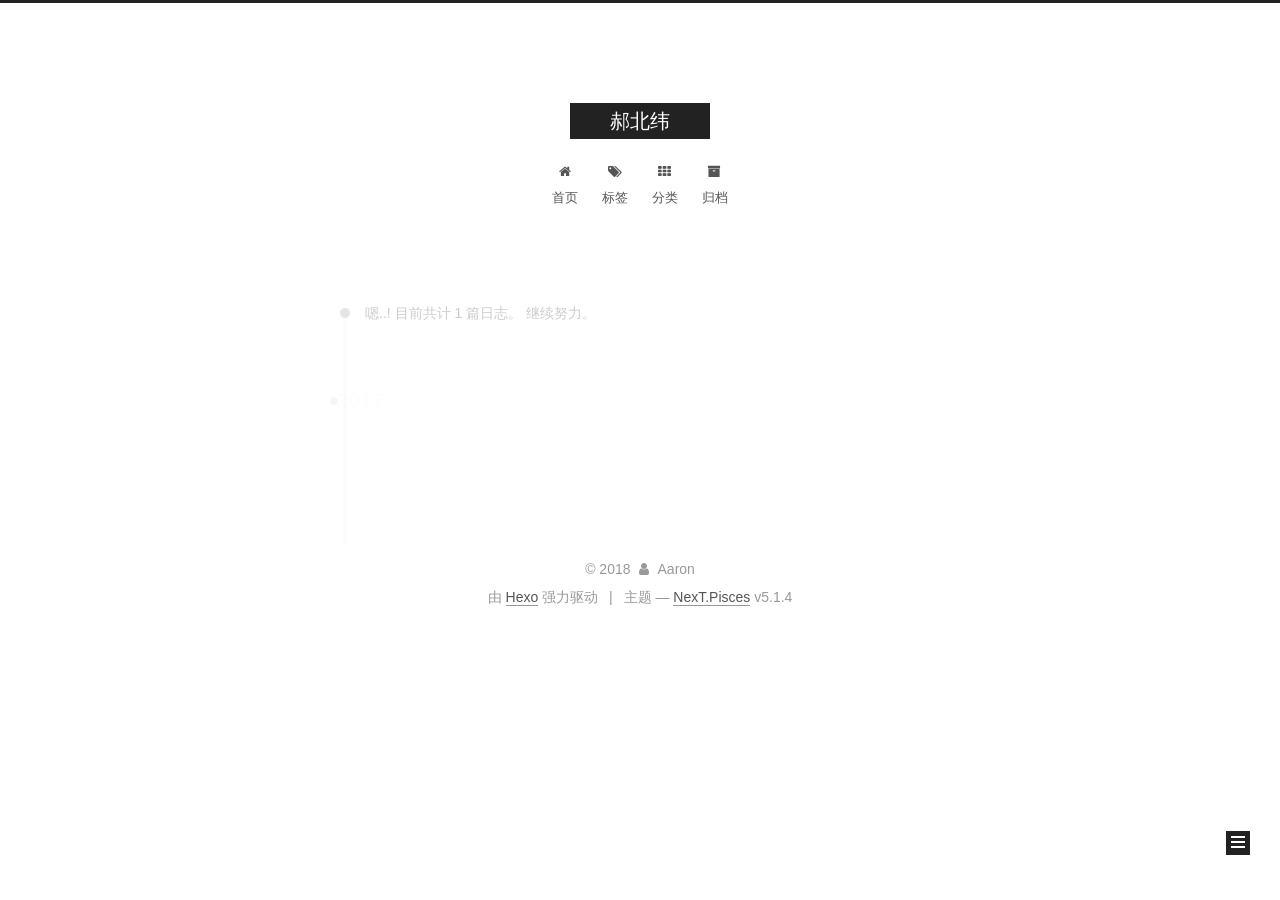
==== archives/index.html @ 244644b0 "Site updated: 2018-01-18 10:38:48" ====
<!DOCTYPE html>



  


<html class="theme-next pisces use-motion" lang="zh-Hans">
<head>
  <meta charset="UTF-8"/>
<meta http-equiv="X-UA-Compatible" content="IE=edge" />
<meta name="viewport" content="width=device-width, initial-scale=1, maximum-scale=1"/>
<meta name="theme-color" content="#222">









<meta http-equiv="Cache-Control" content="no-transform" />
<meta http-equiv="Cache-Control" content="no-siteapp" />
















  
  
  <link href="/lib/fancybox/source/jquery.fancybox.css?v=2.1.5" rel="stylesheet" type="text/css" />







<link href="/lib/font-awesome/css/font-awesome.min.css?v=4.6.2" rel="stylesheet" type="text/css" />

<link href="/css/main.css?v=5.1.4" rel="stylesheet" type="text/css" />


  <link rel="apple-touch-icon" sizes="180x180" href="/images/apple-touch-icon-next.png?v=5.1.4">


  <link rel="icon" type="image/png" sizes="32x32" href="/images/favicon-32x32-next.png?v=5.1.4">


  <link rel="icon" type="image/png" sizes="16x16" href="/images/favicon-16x16-next.png?v=5.1.4">


  <link rel="mask-icon" href="/images/logo.svg?v=5.1.4" color="#222">





  <meta name="keywords" content="Hexo, NexT" />










<meta property="og:type" content="website">
<meta property="og:title" content="郝北纬">
<meta property="og:url" content="http://haowenlong.com/archives/index.html">
<meta property="og:site_name" content="郝北纬">
<meta property="og:locale" content="zh-Hans">
<meta name="twitter:card" content="summary">
<meta name="twitter:title" content="郝北纬">



<script type="text/javascript" id="hexo.configurations">
  var NexT = window.NexT || {};
  var CONFIG = {
    root: '/',
    scheme: 'Pisces',
    version: '5.1.4',
    sidebar: {"position":"left","display":"post","offset":12,"b2t":false,"scrollpercent":false,"onmobile":false},
    fancybox: true,
    tabs: true,
    motion: {"enable":true,"async":false,"transition":{"post_block":"fadeIn","post_header":"slideDownIn","post_body":"slideDownIn","coll_header":"slideLeftIn","sidebar":"slideUpIn"}},
    duoshuo: {
      userId: '0',
      author: '博主'
    },
    algolia: {
      applicationID: '',
      apiKey: '',
      indexName: '',
      hits: {"per_page":10},
      labels: {"input_placeholder":"Search for Posts","hits_empty":"We didn't find any results for the search: ${query}","hits_stats":"${hits} results found in ${time} ms"}
    }
  };
</script>



  <link rel="canonical" href="http://haowenlong.com/archives/"/>





  <title>归档 | 郝北纬</title>
  








</head>

<body itemscope itemtype="http://schema.org/WebPage" lang="zh-Hans">

  
  
    
  

  <div class="container sidebar-position-left page-archive">
    <div class="headband"></div>

    <header id="header" class="header" itemscope itemtype="http://schema.org/WPHeader">
      <div class="header-inner"><div class="site-brand-wrapper">
  <div class="site-meta ">
    

    <div class="custom-logo-site-title">
      <a href="/"  class="brand" rel="start">
        <span class="logo-line-before"><i></i></span>
        <span class="site-title">郝北纬</span>
        <span class="logo-line-after"><i></i></span>
      </a>
    </div>
      
        <p class="site-subtitle"></p>
      
  </div>

  <div class="site-nav-toggle">
    <button>
      <span class="btn-bar"></span>
      <span class="btn-bar"></span>
      <span class="btn-bar"></span>
    </button>
  </div>
</div>

<nav class="site-nav">
  

  
    <ul id="menu" class="menu">
      
        
        <li class="menu-item menu-item-home">
          <a href="/" rel="section">
            
              <i class="menu-item-icon fa fa-fw fa-home"></i> <br />
            
            首页
          </a>
        </li>
      
        
        <li class="menu-item menu-item-tags">
          <a href="/tags/" rel="section">
            
              <i class="menu-item-icon fa fa-fw fa-tags"></i> <br />
            
            标签
          </a>
        </li>
      
        
        <li class="menu-item menu-item-categories">
          <a href="/categories/" rel="section">
            
              <i class="menu-item-icon fa fa-fw fa-th"></i> <br />
            
            分类
          </a>
        </li>
      
        
        <li class="menu-item menu-item-archives">
          <a href="/archives/" rel="section">
            
              <i class="menu-item-icon fa fa-fw fa-archive"></i> <br />
            
            归档
          </a>
        </li>
      

      
    </ul>
  

  
</nav>



 </div>
    </header>

    <main id="main" class="main">
      <div class="main-inner">
        <div class="content-wrap">
          <div id="content" class="content">
            

  
  
  
  <div class="post-block archive">
    <div id="posts" class="posts-collapse">
      <span class="archive-move-on"></span>

      <span class="archive-page-counter">
        
        
        
          
        
        嗯..! 目前共计 1 篇日志。 继续努力。
      </span>

      

        
        
        

        
          
          <div class="collection-title">
            <h1 class="archive-year" id="archive-year-2017">2017</h1>
          </div>
        
        

        

  <article class="post post-type-normal" itemscope itemtype="http://schema.org/Article">
    <header class="post-header">

      <h2 class="post-title">
        
            <a class="post-title-link" href="/2017/08/17/hello-world/" itemprop="url">
              
                <span itemprop="name">Hello World</span>
              
            </a>
        
      </h2>

      <div class="post-meta">
        <time class="post-time" itemprop="dateCreated"
              datetime="2017-08-17T16:40:24+08:00"
              content="2017-08-17" >
          08-17
        </time>
      </div>

    </header>
  </article>



      

    </div>
  </div>
  
  
  

  



          </div>
          


          

        </div>
        
          
  
  <div class="sidebar-toggle">
    <div class="sidebar-toggle-line-wrap">
      <span class="sidebar-toggle-line sidebar-toggle-line-first"></span>
      <span class="sidebar-toggle-line sidebar-toggle-line-middle"></span>
      <span class="sidebar-toggle-line sidebar-toggle-line-last"></span>
    </div>
  </div>

  <aside id="sidebar" class="sidebar">
    
    <div class="sidebar-inner">

      

      

      <section class="site-overview-wrap sidebar-panel sidebar-panel-active">
        <div class="site-overview">
          <div class="site-author motion-element" itemprop="author" itemscope itemtype="http://schema.org/Person">
            
              <img class="site-author-image" itemprop="image"
                src="http://7xr89p.com1.z0.glb.clouddn.com/WechatIMG256.jpeg"
                alt="Aaron" />
            
              <p class="site-author-name" itemprop="name">Aaron</p>
              <p class="site-description motion-element" itemprop="description"></p>
          </div>

          <nav class="site-state motion-element">

            
              <div class="site-state-item site-state-posts">
              
                <a href="/archives/">
              
                  <span class="site-state-item-count">1</span>
                  <span class="site-state-item-name">日志</span>
                </a>
              </div>
            

            
              
              
              <div class="site-state-item site-state-categories">
                
                  <span class="site-state-item-count">1</span>
                  <span class="site-state-item-name">分类</span>
                
              </div>
            

            
              
              
              <div class="site-state-item site-state-tags">
                
                  <span class="site-state-item-count">3</span>
                  <span class="site-state-item-name">标签</span>
                
              </div>
            

          </nav>

          

          

          
          

          
          

          

        </div>
      </section>

      

      

    </div>
  </aside>


        
      </div>
    </main>

    <footer id="footer" class="footer">
      <div class="footer-inner">
        <div class="copyright">&copy; <span itemprop="copyrightYear">2018</span>
  <span class="with-love">
    <i class="fa fa-user"></i>
  </span>
  <span class="author" itemprop="copyrightHolder">Aaron</span>

  
</div>


  <div class="powered-by">由 <a class="theme-link" target="_blank" href="https://hexo.io">Hexo</a> 强力驱动</div>



  <span class="post-meta-divider">|</span>



  <div class="theme-info">主题 &mdash; <a class="theme-link" target="_blank" href="https://github.com/iissnan/hexo-theme-next">NexT.Pisces</a> v5.1.4</div>




        







        
      </div>
    </footer>

    
      <div class="back-to-top">
        <i class="fa fa-arrow-up"></i>
        
      </div>
    

    

  </div>

  

<script type="text/javascript">
  if (Object.prototype.toString.call(window.Promise) !== '[object Function]') {
    window.Promise = null;
  }
</script>









  












  
  
    <script type="text/javascript" src="/lib/jquery/index.js?v=2.1.3"></script>
  

  
  
    <script type="text/javascript" src="/lib/fastclick/lib/fastclick.min.js?v=1.0.6"></script>
  

  
  
    <script type="text/javascript" src="/lib/jquery_lazyload/jquery.lazyload.js?v=1.9.7"></script>
  

  
  
    <script type="text/javascript" src="/lib/velocity/velocity.min.js?v=1.2.1"></script>
  

  
  
    <script type="text/javascript" src="/lib/velocity/velocity.ui.min.js?v=1.2.1"></script>
  

  
  
    <script type="text/javascript" src="/lib/fancybox/source/jquery.fancybox.pack.js?v=2.1.5"></script>
  


  


  <script type="text/javascript" src="/js/src/utils.js?v=5.1.4"></script>

  <script type="text/javascript" src="/js/src/motion.js?v=5.1.4"></script>



  
  


  <script type="text/javascript" src="/js/src/affix.js?v=5.1.4"></script>

  <script type="text/javascript" src="/js/src/schemes/pisces.js?v=5.1.4"></script>



  

  


  <script type="text/javascript" src="/js/src/bootstrap.js?v=5.1.4"></script>



  


  




	





  





  












  





  

  
  <script src="https://cdn1.lncld.net/static/js/av-core-mini-0.6.4.js"></script>
  <script>AV.initialize("PDYrHQokmUFrEkyu6OEcJcqa-gzGzoHsz", "3oiaav3HMGLkW1ql5lPvhvI8");</script>
  <script>
    function showTime(Counter) {
      var query = new AV.Query(Counter);
      var entries = [];
      var $visitors = $(".leancloud_visitors");

      $visitors.each(function () {
        entries.push( $(this).attr("id").trim() );
      });

      query.containedIn('url', entries);
      query.find()
        .done(function (results) {
          var COUNT_CONTAINER_REF = '.leancloud-visitors-count';

          if (results.length === 0) {
            $visitors.find(COUNT_CONTAINER_REF).text(0);
            return;
          }

          for (var i = 0; i < results.length; i++) {
            var item = results[i];
            var url = item.get('url');
            var time = item.get('time');
            var element = document.getElementById(url);

            $(element).find(COUNT_CONTAINER_REF).text(time);
          }
          for(var i = 0; i < entries.length; i++) {
            var url = entries[i];
            var element = document.getElementById(url);
            var countSpan = $(element).find(COUNT_CONTAINER_REF);
            if( countSpan.text() == '') {
              countSpan.text(0);
            }
          }
        })
        .fail(function (object, error) {
          console.log("Error: " + error.code + " " + error.message);
        });
    }

    function addCount(Counter) {
      var $visitors = $(".leancloud_visitors");
      var url = $visitors.attr('id').trim();
      var title = $visitors.attr('data-flag-title').trim();
      var query = new AV.Query(Counter);

      query.equalTo("url", url);
      query.find({
        success: function(results) {
          if (results.length > 0) {
            var counter = results[0];
            counter.fetchWhenSave(true);
            counter.increment("time");
            counter.save(null, {
              success: function(counter) {
                var $element = $(document.getElementById(url));
                $element.find('.leancloud-visitors-count').text(counter.get('time'));
              },
              error: function(counter, error) {
                console.log('Failed to save Visitor num, with error message: ' + error.message);
              }
            });
          } else {
            var newcounter = new Counter();
            /* Set ACL */
            var acl = new AV.ACL();
            acl.setPublicReadAccess(true);
            acl.setPublicWriteAccess(true);
            newcounter.setACL(acl);
            /* End Set ACL */
            newcounter.set("title", title);
            newcounter.set("url", url);
            newcounter.set("time", 1);
            newcounter.save(null, {
              success: function(newcounter) {
                var $element = $(document.getElementById(url));
                $element.find('.leancloud-visitors-count').text(newcounter.get('time'));
              },
              error: function(newcounter, error) {
                console.log('Failed to create');
              }
            });
          }
        },
        error: function(error) {
          console.log('Error:' + error.code + " " + error.message);
        }
      });
    }

    $(function() {
      var Counter = AV.Object.extend("Counter");
      if ($('.leancloud_visitors').length == 1) {
        addCount(Counter);
      } else if ($('.post-title-link').length > 1) {
        showTime(Counter);
      }
    });
  </script>



  

  

  
  

  

  

  

</body>
</html>
---- css/main.css ----
/* normalize.css v3.0.2 | MIT License | git.io/normalize */
html {
  font-family: sans-serif; /* 1 */
  -ms-text-size-adjust: 100%; /* 2 */
  -webkit-text-size-adjust: 100%; /* 2 */
}
body {
  margin: 0;
}
article,
aside,
details,
figcaption,
figure,
footer,
header,
hgroup,
main,
menu,
nav,
section,
summary {
  display: block;
}
audio,
canvas,
progress,
video {
  display: inline-block; /* 1 */
  vertical-align: baseline; /* 2 */
}
audio:not([controls]) {
  display: none;
  height: 0;
}
[hidden],
template {
  display: none;
}
a {
  background-color: transparent;
}
a:active,
a:hover {
  outline: 0;
}
abbr[title] {
  border-bottom: 1px dotted;
}
b,
strong {
  font-weight: bold;
}
dfn {
  font-style: italic;
}
h1 {
  font-size: 2em;
  margin: 0.67em 0;
}
mark {
  background: #ff0;
  color: #000;
}
small {
  font-size: 80%;
}
sub,
sup {
  font-size: 75%;
  line-height: 0;
  position: relative;
  vertical-align: baseline;
}
sup {
  top: -0.5em;
}
sub {
  bottom: -0.25em;
}
img {
  border: 0;
}
svg:not(:root) {
  overflow: hidden;
}
figure {
  margin: 1em 40px;
}
hr {
  -moz-box-sizing: content-box;
  box-sizing: content-box;
  height: 0;
}
pre {
  overflow: auto;
}
code,
kbd,
pre,
samp {
  font-family: monospace, monospace;
  font-size: 1em;
}
button,
input,
optgroup,
select,
textarea {
  color: inherit; /* 1 */
  font: inherit; /* 2 */
  margin: 0; /* 3 */
}
button {
  overflow: visible;
}
button,
select {
  text-transform: none;
}
button,
html input[type="button"],
input[type="reset"],
input[type="submit"] {
  -webkit-appearance: button; /* 2 */
  cursor: pointer; /* 3 */
}
button[disabled],
html input[disabled] {
  cursor: default;
}
button::-moz-focus-inner,
input::-moz-focus-inner {
  border: 0;
  padding: 0;
}
input {
  line-height: normal;
}
input[type="checkbox"],
input[type="radio"] {
  box-sizing: border-box; /* 1 */
  padding: 0; /* 2 */
}
input[type="number"]::-webkit-inner-spin-button,
input[type="number"]::-webkit-outer-spin-button {
  height: auto;
}
input[type="search"] {
  -webkit-appearance: textfield; /* 1 */
  -moz-box-sizing: content-box;
  -webkit-box-sizing: content-box; /* 2 */
  box-sizing: content-box;
}
input[type="search"]::-webkit-search-cancel-button,
input[type="search"]::-webkit-search-decoration {
  -webkit-appearance: none;
}
fieldset {
  border: 1px solid #c0c0c0;
  margin: 0 2px;
  padding: 0.35em 0.625em 0.75em;
}
legend {
  border: 0; /* 1 */
  padding: 0; /* 2 */
}
textarea {
  overflow: auto;
}
optgroup {
  font-weight: bold;
}
table {
  border-collapse: collapse;
  border-spacing: 0;
}
td,
th {
  padding: 0;
}
::selection {
  background: #262a30;
  color: #fff;
}
body {
  position: relative;
  font-family: 'Lato', "PingFang SC", "Microsoft YaHei", sans-serif;
  font-size: 14px;
  line-height: 2;
  color: #555;
  background: #fff;
}
@media (max-width: 767px) {
  body {
    padding-right: 0 !important;
  }
}
@media (min-width: 768px) and (max-width: 991px) {
  body {
    padding-right: 0 !important;
  }
}
@media (min-width: 1600px) {
  body {
    font-size: 16px;
  }
}
h1,
h2,
h3,
h4,
h5,
h6 {
  margin: 0;
  padding: 0;
  font-weight: bold;
  line-height: 1.5;
  font-family: 'Lato', "PingFang SC", "Microsoft YaHei", sans-serif;
}
h2,
h3,
h4,
h5,
h6 {
  margin: 20px 0 15px;
}
h1 {
  font-size: 22px;
}
@media (max-width: 767px) {
  h1 {
    font-size: 18px;
  }
}
h2 {
  font-size: 20px;
}
@media (max-width: 767px) {
  h2 {
    font-size: 16px;
  }
}
h3 {
  font-size: 18px;
}
@media (max-width: 767px) {
  h3 {
    font-size: 14px;
  }
}
h4 {
  font-size: 16px;
}
@media (max-width: 767px) {
  h4 {
    font-size: 12px;
  }
}
h5 {
  font-size: 14px;
}
@media (max-width: 767px) {
  h5 {
    font-size: 10px;
  }
}
h6 {
  font-size: 12px;
}
@media (max-width: 767px) {
  h6 {
    font-size: 8px;
  }
}
p {
  margin: 0 0 20px 0;
}
a {
  color: #555;
  text-decoration: none;
  border-bottom: 1px solid #999;
  word-wrap: break-word;
}
a:hover {
  color: #222;
  border-bottom-color: #222;
}
blockquote {
  margin: 0;
  padding: 0;
}
img {
  display: block;
  margin: auto;
  max-width: 100%;
  height: auto;
}
hr {
  margin: 40px 0;
  height: 3px;
  border: none;
  background-color: #ddd;
  background-image: repeating-linear-gradient(-45deg, #fff, #fff 4px, transparent 4px, transparent 8px);
}
blockquote {
  padding: 0 15px;
  color: #666;
  border-left: 4px solid #ddd;
}
blockquote cite::before {
  content: "-";
  padding: 0 5px;
}
dt {
  font-weight: 700;
}
dd {
  margin: 0;
  padding: 0;
}
kbd {
  border: 1px solid #ccc;
  border-radius: 0.2em;
  box-shadow: 0.1em 0.1em 0.2em rgba(0,0,0,0.1);
  background-color: #f9f9f9;
  font-family: inherit;
  background-image: -webkit-linear-gradient(top, #eee, #fff, #eee);
  padding: 0.1em 0.3em;
  white-space: nowrap;
}
.text-left {
  text-align: left;
}
.text-center {
  text-align: center;
}
.text-right {
  text-align: right;
}
.text-justify {
  text-align: justify;
}
.text-nowrap {
  white-space: nowrap;
}
.text-lowercase {
  text-transform: lowercase;
}
.text-uppercase {
  text-transform: uppercase;
}
.text-capitalize {
  text-transform: capitalize;
}
.center-block {
  display: block;
  margin-left: auto;
  margin-right: auto;
}
.clearfix:before,
.clearfix:after {
  content: " ";
  display: table;
}
.clearfix:after {
  clear: both;
}
.pullquote {
  width: 45%;
}
.pullquote.left {
  float: left;
  margin-left: 5px;
  margin-right: 10px;
}
.pullquote.right {
  float: right;
  margin-left: 10px;
  margin-right: 5px;
}
.affix.affix.affix {
  position: fixed;
}
.translation {
  margin-top: -20px;
  font-size: 14px;
  color: #999;
}
.scrollbar-measure {
  width: 100px;
  height: 100px;
  overflow: scroll;
  position: absolute;
  top: -9999px;
}
.use-motion .motion-element {
  opacity: 0;
}
table {
  margin: 20px 0;
  width: 100%;
  border-collapse: collapse;
  border-spacing: 0;
  border: 1px solid #ddd;
  font-size: 14px;
  table-layout: fixed;
  word-wrap: break-all;
}
table>tbody>tr:nth-of-type(odd) {
  background-color: #f9f9f9;
}
table>tbody>tr:hover {
  background-color: #f5f5f5;
}
caption,
th,
td {
  padding: 8px;
  text-align: left;
  vertical-align: middle;
  font-weight: normal;
}
th,
td {
  border-bottom: 3px solid #ddd;
  border-right: 1px solid #eee;
}
th {
  padding-bottom: 10px;
  font-weight: 700;
}
td {
  border-bottom-width: 1px;
}
html,
body {
  height: 100%;
}
.container {
  position: relative;
  min-height: 100%;
}
.header-inner {
  margin: 0 auto;
  padding: 100px 0 70px;
  width: 700px;
}
@media (min-width: 1600px) {
  .container .header-inner {
    width: 900px;
  }
}
.main-inner {
  margin: 0 auto;
  width: 700px;
}
@media (min-width: 1600px) {
  .container .main-inner {
    width: 900px;
  }
}
.footer {
  width: 100%;
  min-height: 50px;
}
.footer-inner {
  box-sizing: border-box;
  margin: 20px auto;
  width: 700px;
}
@media (min-width: 1600px) {
  .container .footer-inner {
    width: 900px;
  }
}
pre,
.highlight {
  overflow: auto;
  margin: 20px 0;
  padding: 0;
  font-size: 13px;
  color: #4d4d4c;
  background: #f7f7f7;
  line-height: 1.6;
}
pre,
code {
  font-family: consolas, Menlo, "PingFang SC", "Microsoft YaHei", monospace;
}
code {
  padding: 2px 4px;
  word-wrap: break-word;
  color: #555;
  background: #eee;
  border-radius: 3px;
  font-size: 13px;
}
pre code {
  padding: 0;
  color: #4d4d4c;
  background: none;
  text-shadow: none;
}
.highlight {
  border-radius: 1px;
}
.highlight pre {
  border: none;
  margin: 0;
  padding: 10px 0;
}
.highlight table {
  margin: 0;
  width: auto;
  border: none;
}
.highlight td {
  border: none;
  padding: 0;
}
.highlight figcaption {
  font-size: 1em;
  color: #4d4d4c;
  line-height: 1em;
  margin-bottom: 1em;
}
.highlight figcaption:before,
.highlight figcaption:after {
  content: " ";
  display: table;
}
.highlight figcaption:after {
  clear: both;
}
.highlight figcaption a {
  float: right;
  color: #4d4d4c;
}
.highlight figcaption a:hover {
  border-bottom-color: #4d4d4c;
}
.highlight .gutter pre {
  padding-left: 10px;
  padding-right: 10px;
  color: #869194;
  text-align: right;
  background-color: #eff2f3;
}
.highlight .code pre {
  width: 100%;
  padding-left: 10px;
  padding-right: 10px;
  background-color: #f7f7f7;
}
.highlight .line {
  height: 20px;
}
.gutter {
  -webkit-user-select: none;
  -moz-user-select: none;
  -ms-user-select: none;
  user-select: none;
}
.gist table {
  width: auto;
}
.gist table td {
  border: none;
}
pre .deletion {
  background: #fdd;
}
pre .addition {
  background: #dfd;
}
pre .meta {
  color: #8959a8;
}
pre .comment {
  color: #8e908c;
}
pre .variable,
pre .attribute,
pre .tag,
pre .regexp,
pre .ruby .constant,
pre .xml .tag .title,
pre .xml .pi,
pre .xml .doctype,
pre .html .doctype,
pre .css .id,
pre .css .class,
pre .css .pseudo {
  color: #c82829;
}
pre .number,
pre .preprocessor,
pre .built_in,
pre .literal,
pre .params,
pre .constant,
pre .command {
  color: #f5871f;
}
pre .ruby .class .title,
pre .css .rules .attribute,
pre .string,
pre .value,
pre .inheritance,
pre .header,
pre .ruby .symbol,
pre .xml .cdata,
pre .special,
pre .number,
pre .formula {
  color: #718c00;
}
pre .title,
pre .css .hexcolor {
  color: #3e999f;
}
pre .function,
pre .python .decorator,
pre .python .title,
pre .ruby .function .title,
pre .ruby .title .keyword,
pre .perl .sub,
pre .javascript .title,
pre .coffeescript .title {
  color: #4271ae;
}
pre .keyword,
pre .javascript .function {
  color: #8959a8;
}
.full-image.full-image.full-image {
  border: none;
  max-width: 100%;
  width: auto;
  margin: 20px auto;
}
@media (min-width: 992px) {
  .full-image.full-image.full-image {
    max-width: none;
    width: 110%;
    margin: 25px -5%;
  }
}
.blockquote-center,
.page-home .post-type-quote blockquote,
.page-post-detail .post-type-quote blockquote {
  position: relative;
  margin: 40px 0;
  padding: 0;
  border-left: none;
  text-align: center;
}
.blockquote-center::before,
.page-home .post-type-quote blockquote::before,
.page-post-detail .post-type-quote blockquote::before,
.blockquote-center::after,
.page-home .post-type-quote blockquote::after,
.page-post-detail .post-type-quote blockquote::after {
  position: absolute;
  content: ' ';
  display: block;
  width: 100%;
  height: 24px;
  opacity: 0.2;
  background-repeat: no-repeat;
  background-position: 0 -6px;
  background-size: 22px 22px;
}
.blockquote-center::before,
.page-home .post-type-quote blockquote::before,
.page-post-detail .post-type-quote blockquote::before {
  top: -20px;
  background-image: url("../images/quote-l.svg");
  border-top: 1px solid #ccc;
}
.blockquote-center::after,
.page-home .post-type-quote blockquote::after,
.page-post-detail .post-type-quote blockquote::after {
  bottom: -20px;
  background-image: url("../images/quote-r.svg");
  border-bottom: 1px solid #ccc;
  background-position: 100% 8px;
}
.blockquote-center p,
.page-home .post-type-quote blockquote p,
.page-post-detail .post-type-quote blockquote p,
.blockquote-center div,
.page-home .post-type-quote blockquote div,
.page-post-detail .post-type-quote blockquote div {
  text-align: center;
}
.post .post-body .group-picture img {
  box-sizing: border-box;
  padding: 0 3px;
  border: none;
}
.post .group-picture-row {
  overflow: hidden;
  margin-top: 6px;
}
.post .group-picture-row:first-child {
  margin-top: 0;
}
.post .group-picture-column {
  float: left;
}
.page-post-detail .post-body .group-picture-column {
  float: none;
  margin-top: 10px;
  width: auto !important;
}
.page-post-detail .post-body .group-picture-column img {
  margin: 0 auto;
}
.page-archive .group-picture-container {
  overflow: hidden;
}
.page-archive .group-picture-row {
  float: left;
}
.page-archive .group-picture-row:first-child {
  margin-top: 6px;
}
.page-archive .group-picture-column {
  max-width: 150px;
  max-height: 150px;
}
.post-body .note {
  position: relative;
  padding: 15px;
  margin-bottom: 20px;
  border: 1px solid #eee;
  border-left-width: 5px;
  border-radius: 3px;
}
.post-body .note h2,
.post-body .note h3,
.post-body .note h4,
.post-body .note h5,
.post-body .note h6 {
  margin-top: 0;
  margin-bottom: 0;
  border-bottom: initial;
  padding-top: 0 !important;
}
.post-body .note p:first-child,
.post-body .note ul:first-child,
.post-body .note ol:first-child,
.post-body .note table:first-child,
.post-body .note pre:first-child,
.post-body .note blockquote:first-child {
  margin-top: 0;
}
.post-body .note p:last-child,
.post-body .note ul:last-child,
.post-body .note ol:last-child,
.post-body .note table:last-child,
.post-body .note pre:last-child,
.post-body .note blockquote:last-child {
  margin-bottom: 0;
}
.post-body .note.default {
  border-left-color: #777;
}
.post-body .note.default h2,
.post-body .note.default h3,
.post-body .note.default h4,
.post-body .note.default h5,
.post-body .note.default h6 {
  color: #777;
}
.post-body .note.primary {
  border-left-color: #6f42c1;
}
.post-body .note.primary h2,
.post-body .note.primary h3,
.post-body .note.primary h4,
.post-body .note.primary h5,
.post-body .note.primary h6 {
  color: #6f42c1;
}
.post-body .note.info {
  border-left-color: #428bca;
}
.post-body .note.info h2,
.post-body .note.info h3,
.post-body .note.info h4,
.post-body .note.info h5,
.post-body .note.info h6 {
  color: #428bca;
}
.post-body .note.success {
  border-left-color: #5cb85c;
}
.post-body .note.success h2,
.post-body .note.success h3,
.post-body .note.success h4,
.post-body .note.success h5,
.post-body .note.success h6 {
  color: #5cb85c;
}
.post-body .note.warning {
  border-left-color: #f0ad4e;
}
.post-body .note.warning h2,
.post-body .note.warning h3,
.post-body .note.warning h4,
.post-body .note.warning h5,
.post-body .note.warning h6 {
  color: #f0ad4e;
}
.post-body .note.danger {
  border-left-color: #d9534f;
}
.post-body .note.danger h2,
.post-body .note.danger h3,
.post-body .note.danger h4,
.post-body .note.danger h5,
.post-body .note.danger h6 {
  color: #d9534f;
}
.post-body .label {
  display: inline;
  padding: 0 2px;
  white-space: nowrap;
}
.post-body .label.default {
  background-color: #f0f0f0;
}
.post-body .label.primary {
  background-color: #efe6f7;
}
.post-body .label.info {
  background-color: #e5f2f8;
}
.post-body .label.success {
  background-color: #e7f4e9;
}
.post-body .label.warning {
  background-color: #fcf6e1;
}
.post-body .label.danger {
  background-color: #fae8eb;
}
.post-body .tabs {
  position: relative;
  display: block;
  margin-bottom: 20px;
  padding-top: 10px;
}
.post-body .tabs ul.nav-tabs {
  margin: 0;
  padding: 0;
  display: flex;
  margin-bottom: -1px;
}
@media (max-width: 413px) {
  .post-body .tabs ul.nav-tabs {
    display: block;
    margin-bottom: 5px;
  }
}
.post-body .tabs ul.nav-tabs li.tab {
  list-style-type: none !important;
  margin: 0 0.25em 0 0;
  border-top: 3px solid transparent;
  border-left: 1px solid transparent;
  border-right: 1px solid transparent;
}
@media (max-width: 413px) {
  .post-body .tabs ul.nav-tabs li.tab {
    margin: initial;
    border-top: 1px solid transparent;
    border-left: 3px solid transparent;
    border-right: 1px solid transparent;
    border-bottom: 1px solid transparent;
  }
}
.post-body .tabs ul.nav-tabs li.tab a {
  outline: 0;
  border-bottom: initial;
  display: block;
  line-height: 1.8em;
  padding: 0.25em 0.75em;
  transition-duration: 0.2s;
  transition-timing-function: ease-out;
  transition-delay: 0s;
}
.post-body .tabs ul.nav-tabs li.tab a i {
  width: 1.285714285714286em;
}
.post-body .tabs ul.nav-tabs li.tab.active {
  border-top: 3px solid #fc6423;
  border-left: 1px solid #ddd;
  border-right: 1px solid #ddd;
  background-color: #fff;
}
@media (max-width: 413px) {
  .post-body .tabs ul.nav-tabs li.tab.active {
    border-top: 1px solid #ddd;
    border-left: 3px solid #fc6423;
    border-right: 1px solid #ddd;
    border-bottom: 1px solid #ddd;
  }
}
.post-body .tabs ul.nav-tabs li.tab.active a {
  cursor: default;
  color: #555;
}
.post-body .tabs .tab-content {
  background-color: #fff;
}
.post-body .tabs .tab-content .tab-pane {
  border: 1px solid #ddd;
  padding: 20px 20px 0 20px;
}
.post-body .tabs .tab-content .tab-pane:not(.active) {
  display: none !important;
}
.post-body .tabs .tab-content .tab-pane.active {
  display: block !important;
}
.btn {
  display: inline-block;
  padding: 0 20px;
  font-size: 14px;
  color: #fff;
  background: #222;
  border: 2px solid #222;
  text-decoration: none;
  border-radius: 0;
  transition-property: background-color;
  transition-duration: 0.2s;
  transition-timing-function: ease-in-out;
  transition-delay: 0s;
}
.btn:hover,
.post-button .btn:hover {
  border-color: #222;
  color: #222;
  background: #fff;
}
.btn-bar {
  display: block;
  width: 22px;
  height: 2px;
  background: #555;
  border-radius: 1px;
}
.btn-bar+.btn-bar {
  margin-top: 4px;
}
.pagination {
  margin: 120px 0 40px;
  text-align: center;
  border-top: 1px solid #eee;
}
.page-number-basic,
.pagination .prev,
.pagination .next,
.pagination .page-number,
.pagination .space {
  display: inline-block;
  position: relative;
  top: -1px;
  margin: 0 10px;
  padding: 0 10px;
  line-height: 30px;
}
@media (max-width: 767px) {
  .page-number-basic,
  .pagination .prev,
  .pagination .next,
  .pagination .page-number,
  .pagination .space {
    margin: 0 5px;
  }
}
.pagination .prev,
.pagination .next,
.pagination .page-number {
  border-bottom: 0;
  border-top: 1px solid #eee;
  transition-property: border-color;
  transition-duration: 0.2s;
  transition-timing-function: ease-in-out;
  transition-delay: 0s;
}
.pagination .prev:hover,
.pagination .next:hover,
.pagination .page-number:hover {
  border-top-color: #222;
}
.pagination .space {
  padding: 0;
  margin: 0;
}
.pagination .prev {
  margin-left: 0;
}
.pagination .next {
  margin-right: 0;
}
.pagination .page-number.current {
  color: #fff;
  background: #ccc;
  border-top-color: #ccc;
}
@media (max-width: 767px) {
  .pagination {
    border-top: none;
  }
  .pagination .prev,
  .pagination .next,
  .pagination .page-number {
    margin-bottom: 10px;
    border-top: 0;
    border-bottom: 1px solid #eee;
  }
  .pagination .prev:hover,
  .pagination .next:hover,
  .pagination .page-number:hover {
    border-bottom-color: #222;
  }
}
.comments {
  margin: 60px 20px 0;
}
.tag-cloud {
  text-align: center;
}
.tag-cloud a {
  display: inline-block;
  margin: 10px;
}
.back-to-top {
  box-sizing: border-box;
  position: fixed;
  bottom: -100px;
  right: 30px;
  z-index: 1050;
  padding: 0 6px;
  width: 24px;
  background: #222;
  font-size: 12px;
  opacity: 1;
  color: #fff;
  cursor: pointer;
  text-align: center;
  -webkit-transform: translateZ(0);
  transition-property: bottom;
  transition-duration: 0.2s;
  transition-timing-function: ease-in-out;
  transition-delay: 0s;
}
@media (min-width: 768px) and (max-width: 991px) {
  .back-to-top {
    display: none !important;
  }
}
@media (max-width: 767px) {
  .back-to-top {
    display: none !important;
  }
}
.back-to-top.back-to-top-on {
  bottom: 19px;
}
.header {
  background: transparent;
}
.header-inner {
  position: relative;
}
.headband {
  height: 3px;
  background: #222;
}
.site-meta {
  margin: 0;
  text-align: center;
}
@media (max-width: 767px) {
  .site-meta {
    text-align: center;
  }
}
.brand {
  position: relative;
  display: inline-block;
  padding: 0 40px;
  color: #fff;
  background: #222;
  border-bottom: none;
}
.brand:hover {
  color: #fff;
}
.logo {
  display: inline-block;
  margin-right: 5px;
  line-height: 36px;
  vertical-align: top;
}
.site-title {
  display: inline-block;
  vertical-align: top;
  line-height: 36px;
  font-size: 20px;
  font-weight: normal;
  font-family: 'Lato', "PingFang SC", "Microsoft YaHei", sans-serif;
}
.site-subtitle {
  margin-top: 10px;
  font-size: 13px;
  color: #999;
}
.use-motion .brand {
  opacity: 0;
}
.use-motion .logo,
.use-motion .site-title,
.use-motion .site-subtitle {
  opacity: 0;
  position: relative;
  top: -10px;
}
.site-nav-toggle {
  display: none;
  position: absolute;
  top: 10px;
  left: 10px;
}
@media (max-width: 767px) {
  .site-nav-toggle {
    display: block;
  }
}
.site-nav-toggle button {
  margin-top: 2px;
  padding: 9px 10px;
  background: transparent;
  border: none;
}
@media (max-width: 767px) {
  .site-nav {
    display: none;
    margin: 0 -10px;
    padding: 0 10px;
    clear: both;
    border-top: 1px solid #ddd;
  }
}
@media (min-width: 768px) and (max-width: 991px) {
  .site-nav {
    display: block !important;
  }
}
@media (min-width: 992px) {
  .site-nav {
    display: block !important;
  }
}
.menu {
  margin-top: 20px;
  padding-left: 0;
  text-align: center;
}
.menu .menu-item {
  display: inline-block;
  margin: 0 10px;
  list-style: none;
}
@media screen and (max-width: 767px) {
  .menu .menu-item {
    margin-top: 10px;
  }
}
.menu .menu-item a {
  display: block;
  font-size: 13px;
  line-height: inherit;
  border-bottom: 1px solid transparent;
  transition-property: border-color;
  transition-duration: 0.2s;
  transition-timing-function: ease-in-out;
  transition-delay: 0s;
}
.menu .menu-item a:hover {
  border-bottom-color: #222;
}
.menu .menu-item .fa {
  margin-right: 5px;
}
.use-motion .menu-item {
  opacity: 0;
}
.post-body {
  font-family: 'Lato', "PingFang SC", "Microsoft YaHei", sans-serif;
}
@media (max-width: 767px) {
  .post-body {
    word-break: break-word;
  }
}
.post-body .fancybox img {
  display: block !important;
  margin: 0 auto;
  cursor: pointer;
  cursor: zoom-in;
  cursor: -webkit-zoom-in;
}
.post-body .image-caption,
.post-body .figure .caption {
  margin: 10px auto 15px;
  text-align: center;
  font-size: 14px;
  color: #999;
  font-weight: bold;
  line-height: 1;
}
.post-sticky-flag {
  display: inline-block;
  font-size: 16px;
  -ms-transform: rotate(30deg);
  -webkit-transform: rotate(30deg);
  -moz-transform: rotate(30deg);
  -ms-transform: rotate(30deg);
  -o-transform: rotate(30deg);
  transform: rotate(30deg);
}
.posts-expand {
  padding-top: 40px;
}
@media (max-width: 767px) {
  .posts-expand {
    margin: 0 20px;
  }
  .post-body pre {
    padding: 10px;
  }
  .post-body pre .gutter pre {
    padding-right: 10px;
  }
  .post-body .highlight {
    margin-left: 0px;
    margin-right: 0px;
    padding: 0;
  }
  .post-body .highlight .gutter pre {
    padding-right: 10px;
  }
}
@media (min-width: 992px) {
  .posts-expand .post-body {
    text-align: justify;
  }
}
.posts-expand .post-body h2,
.posts-expand .post-body h3,
.posts-expand .post-body h4,
.posts-expand .post-body h5,
.posts-expand .post-body h6 {
  padding-top: 10px;
}
.posts-expand .post-body h2 .header-anchor,
.posts-expand .post-body h3 .header-anchor,
.posts-expand .post-body h4 .header-anchor,
.posts-expand .post-body h5 .header-anchor,
.posts-expand .post-body h6 .header-anchor {
  float: right;
  margin-left: 10px;
  color: #ccc;
  border-bottom-style: none;
  visibility: hidden;
}
.posts-expand .post-body h2 .header-anchor:hover,
.posts-expand .post-body h3 .header-anchor:hover,
.posts-expand .post-body h4 .header-anchor:hover,
.posts-expand .post-body h5 .header-anchor:hover,
.posts-expand .post-body h6 .header-anchor:hover {
  color: inherit;
}
.posts-expand .post-body h2:hover .header-anchor,
.posts-expand .post-body h3:hover .header-anchor,
.posts-expand .post-body h4:hover .header-anchor,
.posts-expand .post-body h5:hover .header-anchor,
.posts-expand .post-body h6:hover .header-anchor {
  visibility: visible;
}
.posts-expand .post-body ul li {
  list-style: circle;
}
.posts-expand .post-body img {
  box-sizing: border-box;
  margin: auto;
  padding: 3px;
  border: 1px solid #ddd;
}
.posts-expand .fancybox img {
  margin: 0 auto;
}
@media (max-width: 767px) {
  .posts-collapse {
    margin: 0 20px;
  }
  .posts-collapse .post-title,
  .posts-collapse .post-meta {
    display: block;
    width: auto;
    text-align: left;
  }
}
.posts-collapse {
  position: relative;
  z-index: 1010;
  margin-left: 55px;
}
.posts-collapse::after {
  content: " ";
  position: absolute;
  top: 20px;
  left: 0;
  margin-left: -2px;
  width: 4px;
  height: 100%;
  background: #f5f5f5;
  z-index: -1;
}
@media (max-width: 767px) {
  .posts-collapse {
    margin: 0 20px;
  }
}
.posts-collapse .collection-title {
  position: relative;
  margin: 60px 0;
}
.posts-collapse .collection-title h1,
.posts-collapse .collection-title h2 {
  margin-left: 20px;
}
.posts-collapse .collection-title small {
  color: #bbb;
  margin-left: 5px;
}
.posts-collapse .collection-title::before {
  content: " ";
  position: absolute;
  left: 0;
  top: 50%;
  margin-left: -4px;
  margin-top: -4px;
  width: 8px;
  height: 8px;
  background: #bbb;
  border-radius: 50%;
}
.posts-collapse .post {
  margin: 30px 0;
}
.posts-collapse .post-header {
  position: relative;
  transition-duration: 0.2s;
  transition-timing-function: ease-in-out;
  transition-delay: 0s;
  transition-property: border;
  border-bottom: 1px dashed #ccc;
}
.posts-collapse .post-header::before {
  content: " ";
  position: absolute;
  left: 0;
  top: 12px;
  width: 6px;
  height: 6px;
  margin-left: -4px;
  background: #bbb;
  border-radius: 50%;
  border: 1px solid #fff;
  transition-duration: 0.2s;
  transition-timing-function: ease-in-out;
  transition-delay: 0s;
  transition-property: background;
}
.posts-collapse .post-header:hover {
  border-bottom-color: #666;
}
.posts-collapse .post-header:hover::before {
  background: #222;
}
.posts-collapse .post-meta {
  position: absolute;
  font-size: 12px;
  left: 20px;
  top: 5px;
}
.posts-collapse .post-comments-count {
  display: none;
}
.posts-collapse .post-title {
  margin-left: 60px;
  font-size: 16px;
  font-weight: normal;
  line-height: inherit;
}
.posts-collapse .post-title::after {
  margin-left: 3px;
  opacity: 0.6;
}
.posts-collapse .post-title a {
  color: #666;
  border-bottom: none;
}
.page-home .post-type-quote .post-header,
.page-post-detail .post-type-quote .post-header,
.page-home .post-type-quote .post-tags,
.page-post-detail .post-type-quote .post-tags {
  display: none;
}
.posts-expand .post-title {
  font-size: 26px;
  text-align: center;
  word-break: break-word;
  font-weight: 400;
}
@media (max-width: 767px) {
  .posts-expand .post-title {
    font-size: 22px;
  }
}
.posts-expand .post-title-link {
  display: inline-block;
  position: relative;
  color: #555;
  border-bottom: none;
  line-height: 1.2;
  vertical-align: top;
}
.posts-expand .post-title-link::before {
  content: "";
  position: absolute;
  width: 100%;
  height: 2px;
  bottom: 0;
  left: 0;
  background-color: #000;
  visibility: hidden;
  -webkit-transform: scaleX(0);
  -moz-transform: scaleX(0);
  -ms-transform: scaleX(0);
  -o-transform: scaleX(0);
  transform: scaleX(0);
  transition-duration: 0.2s;
  transition-timing-function: ease-in-out;
  transition-delay: 0s;
}
.posts-expand .post-title-link:hover::before {
  visibility: visible;
  -webkit-transform: scaleX(1);
  -moz-transform: scaleX(1);
  -ms-transform: scaleX(1);
  -o-transform: scaleX(1);
  transform: scaleX(1);
}
.posts-expand .post-title-link .fa {
  font-size: 16px;
}
.posts-expand .post-meta {
  margin: 3px 0 60px 0;
  color: #999;
  font-family: 'Lato', "PingFang SC", "Microsoft YaHei", sans-serif;
  font-size: 12px;
  text-align: center;
}
.posts-expand .post-meta .post-category-list {
  display: inline-block;
  margin: 0;
  padding: 3px;
}
.posts-expand .post-meta .post-category-list-link {
  color: #999;
}
.posts-expand .post-meta .post-description {
  font-size: 14px;
  margin-top: 2px;
}
.post-meta-divider {
  margin: 0 0.5em;
}
.post-meta-item-icon {
  margin-right: 3px;
}
@media (min-width: 768px) and (max-width: 991px) {
  .post-meta-item-icon {
    display: inline-block;
  }
}
@media (max-width: 767px) {
  .post-meta-item-icon {
    display: inline-block;
  }
}
@media (min-width: 768px) and (max-width: 991px) {
  .post-meta-item-text {
    display: none;
  }
}
@media (max-width: 767px) {
  .post-meta-item-text {
    display: none;
  }
}
@media (max-width: 767px) {
  .posts-expand .post-comments-count {
    display: none;
  }
}
.post-button {
  margin-top: 50px;
}
.post-button .btn {
  color: #fff;
  font-size: 14px;
  background: #222;
  border-radius: 0;
  line-height: 2;
  margin: 0 4px 8px 4px;
}
.post-button .fa-fw {
  width: 1.285714285714286em;
  text-align: left;
}
.posts-expand .post-tags {
  margin-top: 40px;
  text-align: center;
}
.posts-expand .post-tags a {
  display: inline-block;
  margin-right: 10px;
  font-size: 13px;
}
.post-nav {
  display: table;
  margin-top: 15px;
  width: 100%;
  border-top: 1px solid #eee;
}
.post-nav-divider {
  display: table-cell;
  width: 10%;
}
.post-nav-item {
  display: table-cell;
  padding: 10px 0 0 0;
  width: 45%;
  vertical-align: top;
}
.post-nav-item a {
  position: relative;
  display: block;
  line-height: 25px;
  font-size: 14px;
  color: #555;
  border-bottom: none;
}
.post-nav-item a:hover {
  color: #222;
  border-bottom: none;
}
.post-nav-item a:active {
  top: 2px;
}
.post-nav-item .fa {
  position: absolute;
  top: 8px;
  left: 0;
  font-size: 12px;
}
.post-nav-next a {
  padding-left: 15px;
}
.post-nav-prev {
  text-align: right;
}
.post-nav-prev a {
  padding-right: 15px;
}
.post-nav-prev .fa {
  right: 0;
  left: auto;
}
.posts-expand .post-eof {
  display: block;
  margin: 80px auto 60px;
  width: 8%;
  height: 1px;
  background: #ccc;
  text-align: center;
}
.post:last-child .post-eof.post-eof.post-eof {
  display: none;
}
.post-gallery {
  display: table;
  table-layout: fixed;
  width: 100%;
  border-collapse: separate;
}
.post-gallery-row {
  display: table-row;
}
.post-gallery .post-gallery-img {
  display: table-cell;
  text-align: center;
  vertical-align: middle;
  border: none;
}
.post-gallery .post-gallery-img img {
  max-width: 100%;
  max-height: 100%;
  border: none;
}
.fancybox-close,
.fancybox-close:hover {
  border: none;
}
.rtl.post-body p,
.rtl.post-body a,
.rtl.post-body h1,
.rtl.post-body h2,
.rtl.post-body h3,
.rtl.post-body h4,
.rtl.post-body h5,
.rtl.post-body h6,
.rtl.post-body li,
.rtl.post-body ul,
.rtl.post-body ol {
  direction: rtl;
  font-family: UKIJ Ekran;
}
.rtl.post-title {
  font-family: UKIJ Ekran;
}
.sidebar {
  position: fixed;
  right: 0;
  top: 0;
  bottom: 0;
  width: 0;
  z-index: 1040;
  box-shadow: inset 0 2px 6px #000;
  background: #222;
  -webkit-transform: translateZ(0);
}
.sidebar a {
  color: #999;
  border-bottom-color: #555;
}
.sidebar a:hover {
  color: #eee;
}
@media (min-width: 768px) and (max-width: 991px) {
  .sidebar {
    display: none !important;
  }
}
@media (max-width: 767px) {
  .sidebar {
    display: none !important;
  }
}
.sidebar-inner {
  position: relative;
  padding: 20px 10px;
  color: #999;
  text-align: center;
}
.sidebar-toggle {
  position: fixed;
  right: 30px;
  bottom: 45px;
  width: 14px;
  height: 14px;
  padding: 5px;
  background: #222;
  line-height: 0;
  z-index: 1050;
  cursor: pointer;
  -webkit-transform: translateZ(0);
}
@media (min-width: 768px) and (max-width: 991px) {
  .sidebar-toggle {
    display: none !important;
  }
}
@media (max-width: 767px) {
  .sidebar-toggle {
    display: none !important;
  }
}
.sidebar-toggle-line {
  position: relative;
  display: inline-block;
  vertical-align: top;
  height: 2px;
  width: 100%;
  background: #fff;
  margin-top: 3px;
}
.sidebar-toggle-line:first-child {
  margin-top: 0;
}
.site-author-image {
  display: block;
  margin: 0 auto;
  padding: 2px;
  max-width: 96px;
  height: auto;
  border: 2px solid #333;
}
.site-author-name {
  margin: 5px 0 0;
  text-align: center;
  color: #f5f5f5;
  font-weight: normal;
}
.site-description {
  margin-top: 5px;
  text-align: center;
  font-size: 14px;
  color: #999;
}
.site-state {
  overflow: hidden;
  line-height: 1.4;
  white-space: nowrap;
  text-align: center;
}
.site-state-item {
  display: inline-block;
  padding: 0 15px;
  border-left: 1px solid #333;
}
.site-state-item:first-child {
  border-left: none;
}
.site-state-item a {
  border-bottom: none;
}
.site-state-item-count {
  display: block;
  text-align: center;
  color: inherit;
  font-weight: 600;
  font-size: 18px;
}
.site-state-item-name {
  font-size: 13px;
  color: inherit;
}
.feed-link {
  margin-top: 20px;
}
.feed-link a {
  display: inline-block;
  padding: 0 15px;
  color: #fc6423;
  border: 1px solid #fc6423;
  border-radius: 4px;
}
.feed-link a i {
  color: #fc6423;
  font-size: 14px;
}
.feed-link a:hover {
  color: #fff;
  background: #fc6423;
}
.feed-link a:hover i {
  color: #fff;
}
.links-of-author {
  margin-top: 20px;
  display: flex;
  flex-wrap: wrap;
  justify-content: center;
}
.links-of-author a {
  display: inline-block;
  vertical-align: middle;
  margin-right: 10px;
  margin-bottom: 10px;
  border-bottom-color: #555;
  font-size: 13px;
}
.links-of-author a:before {
  display: inline-block;
  vertical-align: middle;
  margin-right: 3px;
  content: " ";
  width: 4px;
  height: 4px;
  border-radius: 50%;
  background: #39ff5e;
}
.links-of-blogroll {
  font-size: 13px;
}
.links-of-blogroll-title {
  margin-top: 20px;
  font-size: 14px;
  font-weight: 600;
}
.links-of-blogroll-list {
  margin: 0;
  padding: 0;
  list-style: none;
}
.links-of-blogroll-item {
  padding: 2px 10px;
}
.links-of-blogroll-item a {
  max-width: 280px;
  box-sizing: border-box;
  display: inline-block;
  overflow: hidden;
  white-space: nowrap;
  text-overflow: ellipsis;
}
.sidebar-nav {
  margin: 0 0 20px;
  padding-left: 0;
}
.sidebar-nav li {
  display: inline-block;
  cursor: pointer;
  border-bottom: 1px solid transparent;
  font-size: 14px;
  color: #555;
}
.sidebar-nav li:hover {
  color: #f5f5f5;
}
.page-post-detail .sidebar-nav-toc {
  padding: 0 5px;
}
.page-post-detail .sidebar-nav-overview {
  margin-left: 10px;
}
.sidebar-nav .sidebar-nav-active {
  color: #87daff;
  border-bottom-color: #87daff;
}
.sidebar-nav .sidebar-nav-active:hover {
  color: #87daff;
}
.sidebar-panel {
  display: none;
}
.sidebar-panel-active {
  display: block;
}
.post-toc-empty {
  font-size: 14px;
  color: #666;
}
.post-toc-wrap {
  overflow: hidden;
}
.post-toc {
  overflow: auto;
}
.post-toc ol {
  margin: 0;
  padding: 0 2px 5px 10px;
  text-align: left;
  list-style: none;
  font-size: 14px;
}
.post-toc ol > ol {
  padding-left: 0;
}
.post-toc ol a {
  transition-duration: 0.2s;
  transition-timing-function: ease-in-out;
  transition-delay: 0s;
  transition-property: all;
  color: #999;
  border-bottom-color: #555;
}
.post-toc ol a:hover {
  color: #ccc;
  border-bottom-color: #ccc;
}
.post-toc .nav-item {
  overflow: hidden;
  text-overflow: ellipsis;
  white-space: nowrap;
  line-height: 1.8;
}
.post-toc .nav .nav-child {
  display: none;
}
.post-toc .nav .active > .nav-child {
  display: block;
}
.post-toc .nav .active-current > .nav-child {
  display: block;
}
.post-toc .nav .active-current > .nav-child > .nav-item {
  display: block;
}
.post-toc .nav .active > a {
  color: #87daff;
  border-bottom-color: #87daff;
}
.post-toc .nav .active-current > a {
  color: #87daff;
}
.post-toc .nav .active-current > a:hover {
  color: #87daff;
}
.footer {
  font-size: 14px;
  color: #999;
}
.footer img {
  border: none;
}
.footer-inner {
  text-align: center;
}
.with-love {
  display: inline-block;
  margin: 0 5px;
}
.powered-by,
.theme-info {
  display: inline-block;
}
.cc-license {
  margin-top: 10px;
  text-align: center;
}
.cc-license .cc-opacity {
  opacity: 0.7;
  border-bottom: none;
}
.cc-license .cc-opacity:hover {
  opacity: 0.9;
}
.cc-license img {
  display: inline-block;
}
.theme-next #ds-thread #ds-reset {
  color: #555;
}
.theme-next #ds-thread #ds-reset .ds-replybox {
  margin-bottom: 30px;
}
.theme-next #ds-thread #ds-reset .ds-replybox .ds-avatar,
.theme-next #ds-reset .ds-avatar img {
  box-shadow: none;
}
.theme-next #ds-thread #ds-reset .ds-textarea-wrapper {
  border-color: #c7d4e1;
  background: none;
  border-top-right-radius: 3px;
  border-top-left-radius: 3px;
}
.theme-next #ds-thread #ds-reset .ds-textarea-wrapper textarea {
  height: 60px;
}
.theme-next #ds-reset .ds-rounded-top {
  border-radius: 0;
}
.theme-next #ds-thread #ds-reset .ds-post-toolbar {
  box-sizing: border-box;
  border: 1px solid #c7d4e1;
  background: #f6f8fa;
}
.theme-next #ds-thread #ds-reset .ds-post-options {
  height: 40px;
  border: none;
  background: none;
}
.theme-next #ds-thread #ds-reset .ds-toolbar-buttons {
  top: 11px;
}
.theme-next #ds-thread #ds-reset .ds-sync {
  top: 5px;
}
.theme-next #ds-thread #ds-reset .ds-post-button {
  top: 4px;
  right: 5px;
  width: 90px;
  height: 30px;
  border: 1px solid #c5ced7;
  border-radius: 3px;
  background-image: linear-gradient(#fbfbfc, #f5f7f9);
  color: #60676d;
}
.theme-next #ds-thread #ds-reset .ds-post-button:hover {
  background-position: 0 -30px;
  color: #60676d;
}
.theme-next #ds-thread #ds-reset .ds-comments-info {
  padding: 10px 0;
}
.theme-next #ds-thread #ds-reset .ds-sort {
  display: none;
}
.theme-next #ds-thread #ds-reset li.ds-tab a.ds-current {
  border: none;
  background: #f6f8fa;
  color: #60676d;
}
.theme-next #ds-thread #ds-reset li.ds-tab a.ds-current:hover {
  background-color: #e9f0f7;
  color: #60676d;
}
.theme-next #ds-thread #ds-reset li.ds-tab a {
  border-radius: 2px;
  padding: 5px;
}
.theme-next #ds-thread #ds-reset .ds-login-buttons p {
  color: #999;
  line-height: 36px;
}
.theme-next #ds-thread #ds-reset .ds-login-buttons .ds-service-list li {
  height: 28px;
}
.theme-next #ds-thread #ds-reset .ds-service-list a {
  background: none;
  padding: 5px;
  border: 1px solid;
  border-radius: 3px;
  text-align: center;
}
.theme-next #ds-thread #ds-reset .ds-service-list a:hover {
  color: #fff;
  background: #666;
}
.theme-next #ds-thread #ds-reset .ds-service-list .ds-weibo {
  color: #fc9b00;
  border-color: #fc9b00;
}
.theme-next #ds-thread #ds-reset .ds-service-list .ds-weibo:hover {
  background: #fc9b00;
}
.theme-next #ds-thread #ds-reset .ds-service-list .ds-qq {
  color: #60a3ec;
  border-color: #60a3ec;
}
.theme-next #ds-thread #ds-reset .ds-service-list .ds-qq:hover {
  background: #60a3ec;
}
.theme-next #ds-thread #ds-reset .ds-service-list .ds-renren {
  color: #2e7ac4;
  border-color: #2e7ac4;
}
.theme-next #ds-thread #ds-reset .ds-service-list .ds-renren:hover {
  background: #2e7ac4;
}
.theme-next #ds-thread #ds-reset .ds-service-list .ds-douban {
  color: #37994c;
  border-color: #37994c;
}
.theme-next #ds-thread #ds-reset .ds-service-list .ds-douban:hover {
  background: #37994c;
}
.theme-next #ds-thread #ds-reset .ds-service-list .ds-kaixin {
  color: #fef20d;
  border-color: #fef20d;
}
.theme-next #ds-thread #ds-reset .ds-service-list .ds-kaixin:hover {
  background: #fef20d;
}
.theme-next #ds-thread #ds-reset .ds-service-list .ds-netease {
  color: #f00;
  border-color: #f00;
}
.theme-next #ds-thread #ds-reset .ds-service-list .ds-netease:hover {
  background: #f00;
}
.theme-next #ds-thread #ds-reset .ds-service-list .ds-sohu {
  color: #ffcb05;
  border-color: #ffcb05;
}
.theme-next #ds-thread #ds-reset .ds-service-list .ds-sohu:hover {
  background: #ffcb05;
}
.theme-next #ds-thread #ds-reset .ds-service-list .ds-baidu {
  color: #2831e0;
  border-color: #2831e0;
}
.theme-next #ds-thread #ds-reset .ds-service-list .ds-baidu:hover {
  background: #2831e0;
}
.theme-next #ds-thread #ds-reset .ds-service-list .ds-google {
  color: #166bec;
  border-color: #166bec;
}
.theme-next #ds-thread #ds-reset .ds-service-list .ds-google:hover {
  background: #166bec;
}
.theme-next #ds-thread #ds-reset .ds-service-list .ds-weixin {
  color: #00ce0d;
  border-color: #00ce0d;
}
.theme-next #ds-thread #ds-reset .ds-service-list .ds-weixin:hover {
  background: #00ce0d;
}
.theme-next #ds-thread #ds-reset .ds-service-list .ds-more-services {
  border: none;
}
.theme-next #ds-thread #ds-reset .ds-service-list .ds-more-services:hover {
  background: none;
}
.theme-next #ds-reset .duoshuo-ua-admin {
  display: inline-block;
  color: #f00;
}
.theme-next #ds-reset .duoshuo-ua-platform,
.theme-next #ds-reset .duoshuo-ua-browser {
  color: #ccc;
}
.theme-next #ds-reset .duoshuo-ua-platform .fa,
.theme-next #ds-reset .duoshuo-ua-browser .fa {
  display: inline-block;
  margin-right: 3px;
}
.theme-next #ds-reset .duoshuo-ua-separator {
  display: inline-block;
  margin-left: 5px;
}
.theme-next .this_ua {
  background-color: #ccc !important;
  border-radius: 4px;
  padding: 0 5px !important;
  margin: 1px 1px !important;
  border: 1px solid #bbb !important;
  color: #fff;
  display: inline-block !important;
}
.theme-next .this_ua.admin {
  background-color: #d9534f !important;
  border-color: #d9534f !important;
}
.theme-next .this_ua.platform.iOS,
.theme-next .this_ua.platform.Mac,
.theme-next .this_ua.platform.Windows {
  background-color: #39b3d7 !important;
  border-color: #46b8da !important;
}
.theme-next .this_ua.platform.Linux {
  background-color: #3a3a3a !important;
  border-color: #1f1f1f !important;
}
.theme-next .this_ua.platform.Android {
  background-color: #00c47d !important;
  border-color: #01b171 !important;
}
.theme-next .this_ua.browser.Mobile,
.theme-next .this_ua.browser.Chrome {
  background-color: #5cb85c !important;
  border-color: #4cae4c !important;
}
.theme-next .this_ua.browser.Firefox {
  background-color: #f0ad4e !important;
  border-color: #eea236 !important;
}
.theme-next .this_ua.browser.Maxthon,
.theme-next .this_ua.browser.IE {
  background-color: #428bca !important;
  border-color: #357ebd !important;
}
.theme-next .this_ua.browser.baidu,
.theme-next .this_ua.browser.UCBrowser,
.theme-next .this_ua.browser.Opera {
  background-color: #d9534f !important;
  border-color: #d43f3a !important;
}
.theme-next .this_ua.browser.Android,
.theme-next .this_ua.browser.QQBrowser {
  background-color: #78ace9 !important;
  border-color: #4cae4c !important;
}
.post-spread {
  margin-top: 20px;
  text-align: center;
}
.jiathis_style {
  display: inline-block;
}
.jiathis_style a {
  border: none;
}
.fa {
  font-family: FontAwesome !important;
}
.post-spread {
  margin-top: 20px;
  text-align: center;
}
.bdshare-slide-button-box a {
  border: none;
}
.bdsharebuttonbox {
  display: inline-block;
}
.bdsharebuttonbox a {
  border: none;
}
.local-search-pop-overlay {
  position: fixed;
  width: 100%;
  height: 100%;
  top: 0;
  left: 0;
  z-index: 2080;
  background-color: rgba(0,0,0,0.3);
}
.local-search-popup {
  display: none;
  position: fixed;
  top: 10%;
  left: 50%;
  margin-left: -350px;
  width: 700px;
  height: 80%;
  padding: 0;
  background: #fff;
  color: #333;
  z-index: 9999;
  border-radius: 5px;
}
@media (max-width: 767px) {
  .local-search-popup {
    padding: 0;
    top: 0;
    left: 0;
    margin: 0;
    width: 100%;
    height: 100%;
    border-radius: 0;
  }
}
.local-search-popup ul.search-result-list {
  padding: 0;
  margin: 0 5px;
}
.local-search-popup p.search-result {
  border-bottom: 1px dashed #ccc;
  padding: 5px 0;
}
.local-search-popup a.search-result-title {
  font-weight: bold;
  font-size: 16px;
}
.local-search-popup .search-keyword {
  border-bottom: 1px dashed #f00;
  font-weight: bold;
  color: #f00;
}
.local-search-popup .local-search-header {
  padding: 5px;
  height: 36px;
  background: #f5f5f5;
  border-top-left-radius: 5px;
  border-top-right-radius: 5px;
}
.local-search-popup #local-search-result {
  overflow: auto;
  position: relative;
  padding: 5px 25px;
  height: calc(100% - 55px);
}
.local-search-popup .local-search-input-wrapper {
  display: inline-block;
  width: calc(100% - 90px);
  height: 36px;
  line-height: 36px;
  padding: 0 5px;
}
.local-search-popup .local-search-input-wrapper input {
  padding: 8px 0;
  height: 20px;
  display: block;
  width: 100%;
  outline: none;
  border: none;
  background: transparent;
  vertical-align: middle;
}
.local-search-popup .search-icon,
.local-search-popup .popup-btn-close {
  display: inline-block;
  font-size: 18px;
  color: #999;
  height: 36px;
  width: 18px;
  padding-left: 10px;
  padding-right: 10px;
}
.local-search-popup .search-icon {
  float: left;
}
.local-search-popup .popup-btn-close {
  border-left: 1px solid #eee;
  float: right;
  cursor: pointer;
}
.local-search-popup #no-result {
  position: absolute;
  left: 50%;
  top: 50%;
  -webkit-transform: translate(-50%, -50%);
  -webkit-transform: translate(-50%, -50%);
  -moz-transform: translate(-50%, -50%);
  -ms-transform: translate(-50%, -50%);
  -o-transform: translate(-50%, -50%);
  transform: translate(-50%, -50%);
  color: #ccc;
}
.site-uv,
.site-pv,
.page-pv {
  display: inline-block;
}
.site-uv .busuanzi-value,
.site-pv .busuanzi-value,
.page-pv .busuanzi-value {
  margin: 0 5px;
}
.site-uv {
  margin-right: 10px;
}
.site-uv::after {
  content: "|";
  padding-left: 10px;
}
.use-motion .post {
  opacity: 0;
}
.page-archive .archive-page-counter {
  position: relative;
  top: 3px;
  left: 20px;
}
@media (max-width: 767px) {
  .page-archive .archive-page-counter {
    top: 5px;
  }
}
.page-archive .posts-collapse .archive-move-on {
  position: absolute;
  top: 11px;
  left: 0;
  margin-left: -6px;
  width: 10px;
  height: 10px;
  opacity: 0.5;
  background: #555;
  border: 1px solid #fff;
  border-radius: 50%;
}
.category-all-page .category-all-title {
  text-align: center;
}
.category-all-page .category-all {
  margin-top: 20px;
}
.category-all-page .category-list {
  margin: 0;
  padding: 0;
  list-style: none;
}
.category-all-page .category-list-item {
  margin: 5px 10px;
}
.category-all-page .category-list-count {
  color: #bbb;
}
.category-all-page .category-list-count:before {
  display: inline;
  content: " (";
}
.category-all-page .category-list-count:after {
  display: inline;
  content: ") ";
}
.category-all-page .category-list-child {
  padding-left: 10px;
}
#schedule ul#event-list {
  padding-left: 30px;
}
#schedule ul#event-list hr {
  margin: 20px 0 45px 0 !important;
  background: #222;
}
#schedule ul#event-list hr:after {
  display: inline-block;
  content: 'NOW';
  background: #222;
  color: #fff;
  font-weight: bold;
  text-align: right;
  padding: 0 5px;
}
#schedule ul#event-list li.event {
  margin: 20px 0px;
  background: #f9f9f9;
  padding-left: 10px;
  min-height: 40px;
}
#schedule ul#event-list li.event h2.event-summary {
  margin: 0;
  padding-bottom: 3px;
}
#schedule ul#event-list li.event h2.event-summary:before {
  display: inline-block;
  font-family: FontAwesome;
  font-size: 8px;
  content: '\f111';
  vertical-align: middle;
  margin-right: 25px;
  color: #bbb;
}
#schedule ul#event-list li.event span.event-relative-time {
  display: inline-block;
  font-size: 12px;
  font-weight: 400;
  padding-left: 12px;
  color: #bbb;
}
#schedule ul#event-list li.event span.event-details {
  display: block;
  color: #bbb;
  margin-left: 56px;
  padding-top: 3px;
  padding-bottom: 6px;
  text-indent: -24px;
  line-height: 18px;
}
#schedule ul#event-list li.event span.event-details:before {
  text-indent: 0;
  display: inline-block;
  width: 14px;
  font-family: FontAwesome;
  text-align: center;
  margin-right: 9px;
  color: #bbb;
}
#schedule ul#event-list li.event span.event-details.event-location:before {
  content: '\f041';
}
#schedule ul#event-list li.event span.event-details.event-duration:before {
  content: '\f017';
}
#schedule ul#event-list li.event-past {
  background: #fcfcfc;
}
#schedule ul#event-list li.event-past > * {
  opacity: 0.6;
}
#schedule ul#event-list li.event-past h2.event-summary {
  color: #bbb;
}
#schedule ul#event-list li.event-past h2.event-summary:before {
  color: #dfdfdf;
}
#schedule ul#event-list li.event-now {
  background: #222;
  color: #fff;
  padding: 15px 0 15px 10px;
}
#schedule ul#event-list li.event-now h2.event-summary:before {
  -webkit-transform: scale(1.2);
  -moz-transform: scale(1.2);
  -ms-transform: scale(1.2);
  -o-transform: scale(1.2);
  transform: scale(1.2);
  color: #fff;
  animation: dot-flash 1s alternate infinite ease-in-out;
}
#schedule ul#event-list li.event-now * {
  color: #fff !important;
}
@-moz-keyframes dot-flash {
  from {
    opacity: 1;
    -webkit-transform: scale(1.1);
    -moz-transform: scale(1.1);
    -ms-transform: scale(1.1);
    -o-transform: scale(1.1);
    transform: scale(1.1);
  }
  to {
    opacity: 0;
    -webkit-transform: scale(1);
    -moz-transform: scale(1);
    -ms-transform: scale(1);
    -o-transform: scale(1);
    transform: scale(1);
  }
}
@-webkit-keyframes dot-flash {
  from {
    opacity: 1;
    -webkit-transform: scale(1.1);
    -moz-transform: scale(1.1);
    -ms-transform: scale(1.1);
    -o-transform: scale(1.1);
    transform: scale(1.1);
  }
  to {
    opacity: 0;
    -webkit-transform: scale(1);
    -moz-transform: scale(1);
    -ms-transform: scale(1);
    -o-transform: scale(1);
    transform: scale(1);
  }
}
@-o-keyframes dot-flash {
  from {
    opacity: 1;
    -webkit-transform: scale(1.1);
    -moz-transform: scale(1.1);
    -ms-transform: scale(1.1);
    -o-transform: scale(1.1);
    transform: scale(1.1);
  }
  to {
    opacity: 0;
    -webkit-transform: scale(1);
    -moz-transform: scale(1);
    -ms-transform: scale(1);
    -o-transform: scale(1);
    transform: scale(1);
  }
}
@keyframes dot-flash {
  from {
    opacity: 1;
    -webkit-transform: scale(1.1);
    -moz-transform: scale(1.1);
    -ms-transform: scale(1.1);
    -o-transform: scale(1.1);
    transform: scale(1.1);
  }
  to {
    opacity: 0;
    -webkit-transform: scale(1);
    -moz-transform: scale(1);
    -ms-transform: scale(1);
    -o-transform: scale(1);
    transform: scale(1);
  }
}
.page-post-detail .sidebar-toggle-line {
  background: #87daff;
}
.page-post-detail .comments {
  overflow: hidden;
}
@media (max-width: 767px) {
  .header-inner,
  .container .main-inner,
  .footer-inner {
    width: auto;
  }
}
embed {
  display: block;
  margin: 0px auto 25px auto;
}
.custom-logo .site-meta-headline {
  text-align: center;
}
.custom-logo .brand {
  background: none;
}
.custom-logo .site-title {
  margin: 10px auto 0;
  font-size: 24px;
  color: #222;
}
.custom-logo .site-title a {
  border: none;
}
.custom-logo-image {
  margin: 0 auto;
  padding: 5px;
  max-width: 150px;
  background: #fff;
}
@media (max-width: 767px) {
  .site-nav {
    position: absolute;
    left: 0;
    top: 52px;
    margin: 0;
    width: 100%;
    padding: 0;
    background: #fff;
    border-bottom: 1px solid #ddd;
    z-index: 1;
  }
}
@media (max-width: 767px) {
  .menu {
    text-align: left;
  }
}
@media (max-width: 767px) {
  .menu .menu-item {
    display: block;
    margin: 0 10px;
    vertical-align: top;
  }
}
@media (max-width: 767px) {
  .menu .menu-item br {
    display: none;
  }
}
@media (max-width: 767px) {
  .menu .menu-item a {
    padding: 5px 10px;
  }
}
.menu .menu-item .fa {
  margin-right: 0;
}
.site-search form {
  display: none;
}
.links-of-blogroll-inline .links-of-blogroll-item {
  display: inline-block;
}
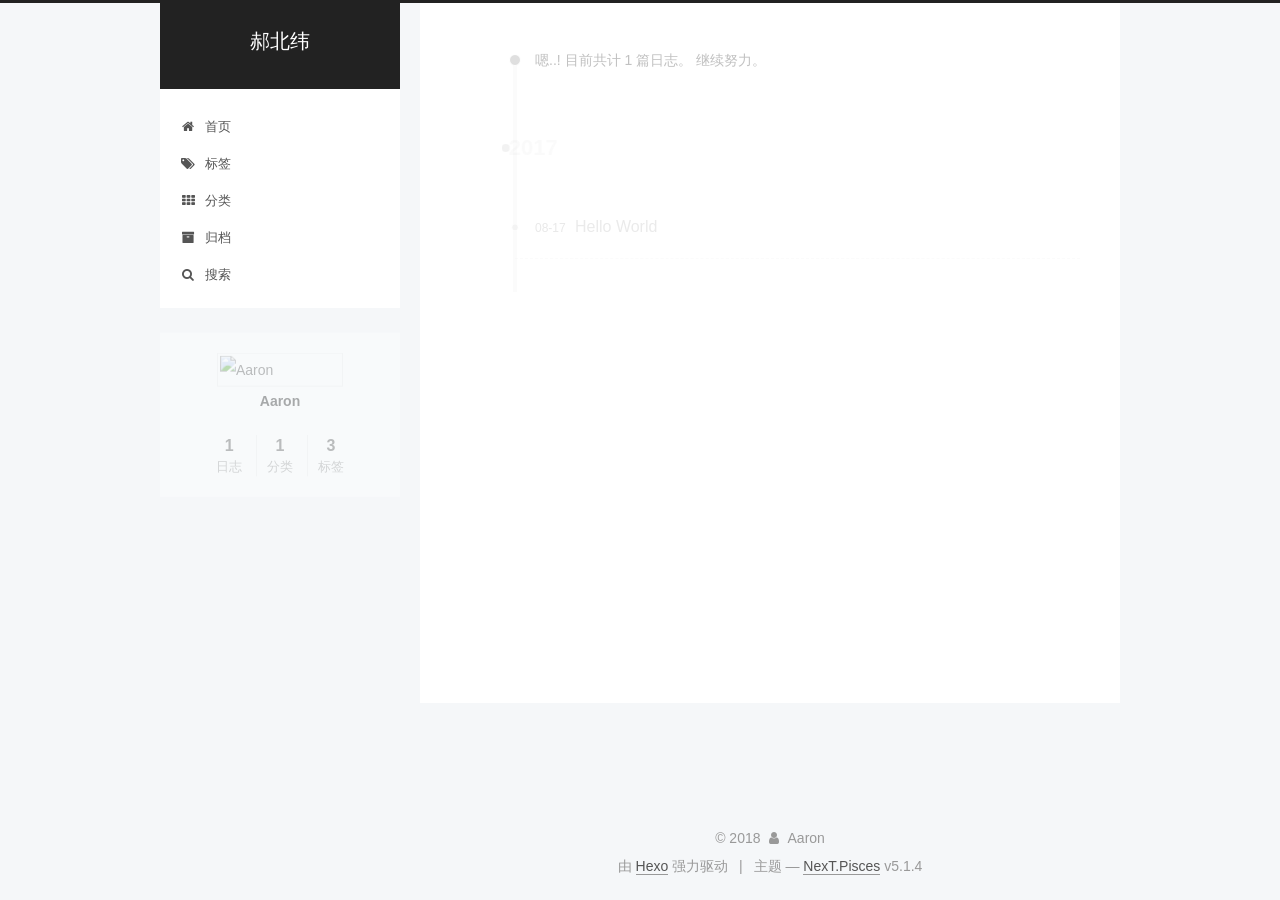
==== commit b8bd8949: "Site updated: 2018-01-18 13:56:36" ====
--- a/archives/index.html
+++ b/archives/index.html
@@ -217,9 +217,43 @@
       
 
       
+        <li class="menu-item menu-item-search">
+          
+            <a href="javascript:;" class="popup-trigger">
+          
+            
+              <i class="menu-item-icon fa fa-search fa-fw"></i> <br />
+            
+            搜索
+          </a>
+        </li>
+      
     </ul>
   
 
+  
+    <div class="site-search">
+      
+  <div class="popup search-popup local-search-popup">
+  <div class="local-search-header clearfix">
+    <span class="search-icon">
+      <i class="fa fa-search"></i>
+    </span>
+    <span class="popup-btn-close">
+      <i class="fa fa-times-circle"></i>
+    </span>
+    <div class="local-search-input-wrapper">
+      <input autocomplete="off"
+             placeholder="搜索..." spellcheck="false"
+             type="text" id="local-search-input">
+    </div>
+  </div>
+  <div id="local-search-result"></div>
+</div>
+
+
+
+    </div>
   
 </nav>
 
@@ -557,25 +591,346 @@
 
 
   
-
-
-
-
-
-  
-
-
-
-
-
-
-
-
-
-
-
-
-  
+    
+
+    
+  
+
+
+
+
+
+  
+
+
+
+
+
+
+
+
+
+
+
+
+  
+
+  <script type="text/javascript">
+    // Popup Window;
+    var isfetched = false;
+    var isXml = true;
+    // Search DB path;
+    var search_path = "";
+    if (search_path.length === 0) {
+      search_path = "search.xml";
+    } else if (/json$/i.test(search_path)) {
+      isXml = false;
+    }
+    var path = "/" + search_path;
+    // monitor main search box;
+
+    var onPopupClose = function (e) {
+      $('.popup').hide();
+      $('#local-search-input').val('');
+      $('.search-result-list').remove();
+      $('#no-result').remove();
+      $(".local-search-pop-overlay").remove();
+      $('body').css('overflow', '');
+    }
+
+    function proceedsearch() {
+      $("body")
+        .append('<div class="search-popup-overlay local-search-pop-overlay"></div>')
+        .css('overflow', 'hidden');
+      $('.search-popup-overlay').click(onPopupClose);
+      $('.popup').toggle();
+      var $localSearchInput = $('#local-search-input');
+      $localSearchInput.attr("autocapitalize", "none");
+      $localSearchInput.attr("autocorrect", "off");
+      $localSearchInput.focus();
+    }
+
+    // search function;
+    var searchFunc = function(path, search_id, content_id) {
+      'use strict';
+
+      // start loading animation
+      $("body")
+        .append('<div class="search-popup-overlay local-search-pop-overlay">' +
+          '<div id="search-loading-icon">' +
+          '<i class="fa fa-spinner fa-pulse fa-5x fa-fw"></i>' +
+          '</div>' +
+          '</div>')
+        .css('overflow', 'hidden');
+      $("#search-loading-icon").css('margin', '20% auto 0 auto').css('text-align', 'center');
+
+      $.ajax({
+        url: path,
+        dataType: isXml ? "xml" : "json",
+        async: true,
+        success: function(res) {
+          // get the contents from search data
+          isfetched = true;
+          $('.popup').detach().appendTo('.header-inner');
+          var datas = isXml ? $("entry", res).map(function() {
+            return {
+              title: $("title", this).text(),
+              content: $("content",this).text(),
+              url: $("url" , this).text()
+            };
+          }).get() : res;
+          var input = document.getElementById(search_id);
+          var resultContent = document.getElementById(content_id);
+          var inputEventFunction = function() {
+            var searchText = input.value.trim().toLowerCase();
+            var keywords = searchText.split(/[\s\-]+/);
+            if (keywords.length > 1) {
+              keywords.push(searchText);
+            }
+            var resultItems = [];
+            if (searchText.length > 0) {
+              // perform local searching
+              datas.forEach(function(data) {
+                var isMatch = false;
+                var hitCount = 0;
+                var searchTextCount = 0;
+                var title = data.title.trim();
+                var titleInLowerCase = title.toLowerCase();
+                var content = data.content.trim().replace(/<[^>]+>/g,"");
+                var contentInLowerCase = content.toLowerCase();
+                var articleUrl = decodeURIComponent(data.url);
+                var indexOfTitle = [];
+                var indexOfContent = [];
+                // only match articles with not empty titles
+                if(title != '') {
+                  keywords.forEach(function(keyword) {
+                    function getIndexByWord(word, text, caseSensitive) {
+                      var wordLen = word.length;
+                      if (wordLen === 0) {
+                        return [];
+                      }
+                      var startPosition = 0, position = [], index = [];
+                      if (!caseSensitive) {
+                        text = text.toLowerCase();
+                        word = word.toLowerCase();
+                      }
+                      while ((position = text.indexOf(word, startPosition)) > -1) {
+                        index.push({position: position, word: word});
+                        startPosition = position + wordLen;
+                      }
+                      return index;
+                    }
+
+                    indexOfTitle = indexOfTitle.concat(getIndexByWord(keyword, titleInLowerCase, false));
+                    indexOfContent = indexOfContent.concat(getIndexByWord(keyword, contentInLowerCase, false));
+                  });
+                  if (indexOfTitle.length > 0 || indexOfContent.length > 0) {
+                    isMatch = true;
+                    hitCount = indexOfTitle.length + indexOfContent.length;
+                  }
+                }
+
+                // show search results
+
+                if (isMatch) {
+                  // sort index by position of keyword
+
+                  [indexOfTitle, indexOfContent].forEach(function (index) {
+                    index.sort(function (itemLeft, itemRight) {
+                      if (itemRight.position !== itemLeft.position) {
+                        return itemRight.position - itemLeft.position;
+                      } else {
+                        return itemLeft.word.length - itemRight.word.length;
+                      }
+                    });
+                  });
+
+                  // merge hits into slices
+
+                  function mergeIntoSlice(text, start, end, index) {
+                    var item = index[index.length - 1];
+                    var position = item.position;
+                    var word = item.word;
+                    var hits = [];
+                    var searchTextCountInSlice = 0;
+                    while (position + word.length <= end && index.length != 0) {
+                      if (word === searchText) {
+                        searchTextCountInSlice++;
+                      }
+                      hits.push({position: position, length: word.length});
+                      var wordEnd = position + word.length;
+
+                      // move to next position of hit
+
+                      index.pop();
+                      while (index.length != 0) {
+                        item = index[index.length - 1];
+                        position = item.position;
+                        word = item.word;
+                        if (wordEnd > position) {
+                          index.pop();
+                        } else {
+                          break;
+                        }
+                      }
+                    }
+                    searchTextCount += searchTextCountInSlice;
+                    return {
+                      hits: hits,
+                      start: start,
+                      end: end,
+                      searchTextCount: searchTextCountInSlice
+                    };
+                  }
+
+                  var slicesOfTitle = [];
+                  if (indexOfTitle.length != 0) {
+                    slicesOfTitle.push(mergeIntoSlice(title, 0, title.length, indexOfTitle));
+                  }
+
+                  var slicesOfContent = [];
+                  while (indexOfContent.length != 0) {
+                    var item = indexOfContent[indexOfContent.length - 1];
+                    var position = item.position;
+                    var word = item.word;
+                    // cut out 100 characters
+                    var start = position - 20;
+                    var end = position + 80;
+                    if(start < 0){
+                      start = 0;
+                    }
+                    if (end < position + word.length) {
+                      end = position + word.length;
+                    }
+                    if(end > content.length){
+                      end = content.length;
+                    }
+                    slicesOfContent.push(mergeIntoSlice(content, start, end, indexOfContent));
+                  }
+
+                  // sort slices in content by search text's count and hits' count
+
+                  slicesOfContent.sort(function (sliceLeft, sliceRight) {
+                    if (sliceLeft.searchTextCount !== sliceRight.searchTextCount) {
+                      return sliceRight.searchTextCount - sliceLeft.searchTextCount;
+                    } else if (sliceLeft.hits.length !== sliceRight.hits.length) {
+                      return sliceRight.hits.length - sliceLeft.hits.length;
+                    } else {
+                      return sliceLeft.start - sliceRight.start;
+                    }
+                  });
+
+                  // select top N slices in content
+
+                  var upperBound = parseInt('1');
+                  if (upperBound >= 0) {
+                    slicesOfContent = slicesOfContent.slice(0, upperBound);
+                  }
+
+                  // highlight title and content
+
+                  function highlightKeyword(text, slice) {
+                    var result = '';
+                    var prevEnd = slice.start;
+                    slice.hits.forEach(function (hit) {
+                      result += text.substring(prevEnd, hit.position);
+                      var end = hit.position + hit.length;
+                      result += '<b class="search-keyword">' + text.substring(hit.position, end) + '</b>';
+                      prevEnd = end;
+                    });
+                    result += text.substring(prevEnd, slice.end);
+                    return result;
+                  }
+
+                  var resultItem = '';
+
+                  if (slicesOfTitle.length != 0) {
+                    resultItem += "<li><a href='" + articleUrl + "' class='search-result-title'>" + highlightKeyword(title, slicesOfTitle[0]) + "</a>";
+                  } else {
+                    resultItem += "<li><a href='" + articleUrl + "' class='search-result-title'>" + title + "</a>";
+                  }
+
+                  slicesOfContent.forEach(function (slice) {
+                    resultItem += "<a href='" + articleUrl + "'>" +
+                      "<p class=\"search-result\">" + highlightKeyword(content, slice) +
+                      "...</p>" + "</a>";
+                  });
+
+                  resultItem += "</li>";
+                  resultItems.push({
+                    item: resultItem,
+                    searchTextCount: searchTextCount,
+                    hitCount: hitCount,
+                    id: resultItems.length
+                  });
+                }
+              })
+            };
+            if (keywords.length === 1 && keywords[0] === "") {
+              resultContent.innerHTML = '<div id="no-result"><i class="fa fa-search fa-5x" /></div>'
+            } else if (resultItems.length === 0) {
+              resultContent.innerHTML = '<div id="no-result"><i class="fa fa-frown-o fa-5x" /></div>'
+            } else {
+              resultItems.sort(function (resultLeft, resultRight) {
+                if (resultLeft.searchTextCount !== resultRight.searchTextCount) {
+                  return resultRight.searchTextCount - resultLeft.searchTextCount;
+                } else if (resultLeft.hitCount !== resultRight.hitCount) {
+                  return resultRight.hitCount - resultLeft.hitCount;
+                } else {
+                  return resultRight.id - resultLeft.id;
+                }
+              });
+              var searchResultList = '<ul class=\"search-result-list\">';
+              resultItems.forEach(function (result) {
+                searchResultList += result.item;
+              })
+              searchResultList += "</ul>";
+              resultContent.innerHTML = searchResultList;
+            }
+          }
+
+          if ('auto' === 'auto') {
+            input.addEventListener('input', inputEventFunction);
+          } else {
+            $('.search-icon').click(inputEventFunction);
+            input.addEventListener('keypress', function (event) {
+              if (event.keyCode === 13) {
+                inputEventFunction();
+              }
+            });
+          }
+
+          // remove loading animation
+          $(".local-search-pop-overlay").remove();
+          $('body').css('overflow', '');
+
+          proceedsearch();
+        }
+      });
+    }
+
+    // handle and trigger popup window;
+    $('.popup-trigger').click(function(e) {
+      e.stopPropagation();
+      if (isfetched === false) {
+        searchFunc(path, 'local-search-input', 'local-search-result');
+      } else {
+        proceedsearch();
+      };
+    });
+
+    $('.popup-btn-close').click(onPopupClose);
+    $('.popup').click(function(e){
+      e.stopPropagation();
+    });
+    $(document).on('keyup', function (event) {
+      var shouldDismissSearchPopup = event.which === 27 &&
+        $('.search-popup').is(':visible');
+      if (shouldDismissSearchPopup) {
+        onPopupClose();
+      }
+    });
+  </script>
 
 
 
--- a/css/main.css
+++ b/css/main.css
@@ -189,7 +189,7 @@
   font-size: 14px;
   line-height: 2;
   color: #555;
-  background: #fff;
+  background: #f5f7f9;
 }
 @media (max-width: 767px) {
   body {
@@ -279,6 +279,7 @@
 a {
   color: #555;
   text-decoration: none;
+  outline: none;
   border-bottom: 1px solid #999;
   word-wrap: break-word;
 }
@@ -451,6 +452,9 @@
     width: 900px;
   }
 }
+.main {
+  padding-bottom: 150px;
+}
 .main-inner {
   margin: 0 auto;
   width: 700px;
@@ -461,6 +465,9 @@
   }
 }
 .footer {
+  position: absolute;
+  left: 0;
+  bottom: 0;
   width: 100%;
   min-height: 50px;
 }
@@ -495,6 +502,9 @@
   background: #eee;
   border-radius: 3px;
   font-size: 13px;
+}
+pre {
+  padding: 10px;
 }
 pre code {
   padding: 0;
@@ -634,17 +644,17 @@
 pre .javascript .function {
   color: #8959a8;
 }
-.full-image.full-image.full-image {
+.full-image.full-image.full-image.full-image {
   border: none;
   max-width: 100%;
   width: auto;
-  margin: 20px auto;
+  margin: 20px auto 25px;
 }
 @media (min-width: 992px) {
-  .full-image.full-image.full-image {
+  .full-image.full-image.full-image.full-image {
     max-width: none;
-    width: 110%;
-    margin: 25px -5%;
+    width: 118%;
+    margin: 0 -9%;
   }
 }
 .blockquote-center,
@@ -930,21 +940,28 @@
   display: inline-block;
   padding: 0 20px;
   font-size: 14px;
-  color: #fff;
-  background: #222;
-  border: 2px solid #222;
+  color: #555;
+  background: #fff;
+  border: 2px solid #555;
   text-decoration: none;
-  border-radius: 0;
+  border-radius: 2px;
   transition-property: background-color;
   transition-duration: 0.2s;
   transition-timing-function: ease-in-out;
   transition-delay: 0s;
-}
-.btn:hover,
-.post-button .btn:hover {
+  line-height: 2;
+}
+.btn:hover {
   border-color: #222;
-  color: #222;
-  background: #fff;
+  color: #fff;
+  background: #222;
+}
+.btn +.btn {
+  margin: 0 0 8px 8px;
+}
+.btn .fa-fw {
+  width: 1.285714285714286em;
+  text-align: left;
 }
 .btn-bar {
   display: block;
@@ -970,8 +987,7 @@
   position: relative;
   top: -1px;
   margin: 0 10px;
-  padding: 0 10px;
-  line-height: 30px;
+  padding: 0 11px;
 }
 @media (max-width: 767px) {
   .page-number-basic,
@@ -1022,6 +1038,7 @@
     margin-bottom: 10px;
     border-top: 0;
     border-bottom: 1px solid #eee;
+    padding: 0 10px;
   }
   .pagination .prev:hover,
   .pagination .next:hover,
@@ -1049,7 +1066,7 @@
   width: 24px;
   background: #222;
   font-size: 12px;
-  opacity: 1;
+  opacity: 0.6;
   color: #fff;
   cursor: pointer;
   text-align: center;
@@ -1070,7 +1087,7 @@
   }
 }
 .back-to-top.back-to-top-on {
-  bottom: 19px;
+  bottom: 30px;
 }
 .header {
   background: transparent;
@@ -1119,7 +1136,7 @@
 .site-subtitle {
   margin-top: 10px;
   font-size: 13px;
-  color: #999;
+  color: #ddd;
 }
 .use-motion .brand {
   opacity: 0;
@@ -1192,7 +1209,8 @@
   transition-timing-function: ease-in-out;
   transition-delay: 0s;
 }
-.menu .menu-item a:hover {
+.menu .menu-item a:hover,
+.menu-item-active a {
   border-bottom-color: #222;
 }
 .menu .menu-item .fa {
@@ -1218,7 +1236,7 @@
 }
 .post-body .image-caption,
 .post-body .figure .caption {
-  margin: 10px auto 15px;
+  margin: -20px auto 15px;
   text-align: center;
   font-size: 14px;
   color: #999;
@@ -1235,15 +1253,26 @@
   -o-transform: rotate(30deg);
   transform: rotate(30deg);
 }
+.use-motion .post-block,
+.use-motion .pagination,
+.use-motion .comments {
+  opacity: 0;
+}
+.use-motion .post-header {
+  opacity: 0;
+}
+.use-motion .post-body {
+  opacity: 0;
+}
+.use-motion .collection-title {
+  opacity: 0;
+}
 .posts-expand {
   padding-top: 40px;
 }
 @media (max-width: 767px) {
   .posts-expand {
     margin: 0 20px;
-  }
-  .post-body pre {
-    padding: 10px;
   }
   .post-body pre .gutter pre {
     padding-right: 10px;
@@ -1303,8 +1332,8 @@
   padding: 3px;
   border: 1px solid #ddd;
 }
-.posts-expand .fancybox img {
-  margin: 0 auto;
+.posts-expand .post-body .fancybox img {
+  margin: 0 auto 25px;
 }
 @media (max-width: 767px) {
   .posts-collapse {
@@ -1425,15 +1454,9 @@
   display: none;
 }
 .posts-expand .post-title {
-  font-size: 26px;
   text-align: center;
   word-break: break-word;
   font-weight: 400;
-}
-@media (max-width: 767px) {
-  .posts-expand .post-title {
-    font-size: 22px;
-  }
 }
 .posts-expand .post-title-link {
   display: inline-block;
@@ -1523,19 +1546,7 @@
   }
 }
 .post-button {
-  margin-top: 50px;
-}
-.post-button .btn {
-  color: #fff;
-  font-size: 14px;
-  background: #222;
-  border-radius: 0;
-  line-height: 2;
-  margin: 0 4px 8px 4px;
-}
-.post-button .fa-fw {
-  width: 1.285714285714286em;
-  text-align: left;
+  margin-top: 40px;
 }
 .posts-expand .post-tags {
   margin-top: 40px;
@@ -1682,6 +1693,13 @@
   color: #999;
   text-align: center;
 }
+.site-overview-wrap {
+  overflow: hidden;
+}
+.site-overview {
+  overflow-y: auto;
+  overflow-x: hidden;
+}
 .sidebar-toggle {
   position: fixed;
   right: 30px;
@@ -1721,20 +1739,20 @@
   display: block;
   margin: 0 auto;
   padding: 2px;
-  max-width: 96px;
+  max-width: 120px;
   height: auto;
-  border: 2px solid #333;
+  border: 1px solid #eee;
 }
 .site-author-name {
-  margin: 5px 0 0;
+  margin: 0;
   text-align: center;
-  color: #f5f5f5;
-  font-weight: normal;
+  color: #222;
+  font-weight: 600;
 }
 .site-description {
-  margin-top: 5px;
+  margin-top: 0;
   text-align: center;
-  font-size: 14px;
+  font-size: 13px;
   color: #999;
 }
 .site-state {
@@ -1746,7 +1764,7 @@
 .site-state-item {
   display: inline-block;
   padding: 0 15px;
-  border-left: 1px solid #333;
+  border-left: 1px solid #eee;
 }
 .site-state-item:first-child {
   border-left: none;
@@ -1759,11 +1777,11 @@
   text-align: center;
   color: inherit;
   font-weight: 600;
-  font-size: 18px;
+  font-size: 16px;
 }
 .site-state-item-name {
   font-size: 13px;
-  color: inherit;
+  color: #999;
 }
 .feed-link {
   margin-top: 20px;
@@ -1788,9 +1806,6 @@
 }
 .links-of-author {
   margin-top: 20px;
-  display: flex;
-  flex-wrap: wrap;
-  justify-content: center;
 }
 .links-of-author a {
   display: inline-block;
@@ -1808,7 +1823,7 @@
   width: 4px;
   height: 4px;
   border-radius: 50%;
-  background: #39ff5e;
+  background: #b811f6;
 }
 .links-of-blogroll {
   font-size: 13px;
@@ -1846,7 +1861,7 @@
   color: #555;
 }
 .sidebar-nav li:hover {
-  color: #f5f5f5;
+  color: #fc6423;
 }
 .page-post-detail .sidebar-nav-toc {
   padding: 0 5px;
@@ -1855,11 +1870,11 @@
   margin-left: 10px;
 }
 .sidebar-nav .sidebar-nav-active {
-  color: #87daff;
-  border-bottom-color: #87daff;
+  color: #fc6423;
+  border-bottom-color: #fc6423;
 }
 .sidebar-nav .sidebar-nav-active:hover {
-  color: #87daff;
+  color: #fc6423;
 }
 .sidebar-panel {
   display: none;
@@ -1892,16 +1907,17 @@
   transition-timing-function: ease-in-out;
   transition-delay: 0s;
   transition-property: all;
-  color: #999;
-  border-bottom-color: #555;
+  color: #666;
+  border-bottom-color: #ccc;
 }
 .post-toc ol a:hover {
-  color: #ccc;
-  border-bottom-color: #ccc;
+  color: #000;
+  border-bottom-color: #000;
 }
 .post-toc .nav-item {
   overflow: hidden;
   text-overflow: ellipsis;
+  text-align: justify;
   white-space: nowrap;
   line-height: 1.8;
 }
@@ -1918,14 +1934,14 @@
   display: block;
 }
 .post-toc .nav .active > a {
-  color: #87daff;
-  border-bottom-color: #87daff;
+  color: #fc6423;
+  border-bottom-color: #fc6423;
 }
 .post-toc .nav .active-current > a {
-  color: #87daff;
+  color: #fc6423;
 }
 .post-toc .nav .active-current > a:hover {
-  color: #87daff;
+  color: #fc6423;
 }
 .footer {
   font-size: 14px;
@@ -2330,6 +2346,16 @@
   transform: translate(-50%, -50%);
   color: #ccc;
 }
+@media (min-width: 768px) and (max-width: 991px) {
+  .busuanzi-count {
+    width: auto;
+  }
+}
+@media (max-width: 767px) {
+  .busuanzi-count {
+    width: auto;
+  }
+}
 .site-uv,
 .site-pv,
 .page-pv {
@@ -2346,9 +2372,6 @@
 .site-uv::after {
   content: "|";
   padding-left: 10px;
-}
-.use-motion .post {
-  opacity: 0;
 }
 .page-archive .archive-page-counter {
   position: relative;
@@ -2568,83 +2591,403 @@
   }
 }
 .page-post-detail .sidebar-toggle-line {
-  background: #87daff;
+  background: #fc6423;
 }
 .page-post-detail .comments {
   overflow: hidden;
 }
-@media (max-width: 767px) {
-  .header-inner,
-  .container .main-inner,
+.header {
+  position: relative;
+  margin: 0 auto;
+  width: 960px;
+}
+@media (min-width: 768px) and (max-width: 991px) {
+  .header {
+    width: auto;
+  }
+}
+@media (max-width: 767px) {
+  .header {
+    width: auto;
+  }
+}
+.header-inner {
+  position: absolute;
+  top: 0;
+  overflow: hidden;
+  padding: 0;
+  width: 240px;
+  background: #fff;
+  box-shadow: initial;
+  border-radius: initial;
+}
+@media (min-width: 1600px) {
+  .container .header-inner {
+    width: 240px;
+  }
+}
+@media (min-width: 768px) and (max-width: 991px) {
+  .header-inner {
+    position: relative;
+    width: auto;
+    border-radius: initial;
+  }
+}
+@media (max-width: 767px) {
+  .header-inner {
+    position: relative;
+    width: auto;
+    border-radius: initial;
+  }
+}
+.main:before,
+.main:after {
+  content: " ";
+  display: table;
+}
+.main:after {
+  clear: both;
+}
+@media (min-width: 768px) and (max-width: 991px) {
+  .main {
+    padding-bottom: 100px;
+  }
+}
+@media (max-width: 767px) {
+  .main {
+    padding-bottom: 100px;
+  }
+}
+.container .main-inner {
+  width: 960px;
+}
+@media (min-width: 768px) and (max-width: 991px) {
+  .container .main-inner {
+    width: auto;
+  }
+}
+@media (max-width: 767px) {
+  .container .main-inner {
+    width: auto;
+  }
+}
+.content-wrap {
+  float: right;
+  box-sizing: border-box;
+  padding: 40px;
+  width: 700px;
+  background: #fff;
+  min-height: 700px;
+  box-shadow: initial;
+  border-radius: initial;
+}
+@media (min-width: 768px) and (max-width: 991px) {
+  .content-wrap {
+    width: 100%;
+    padding: 20px;
+    border-radius: initial;
+  }
+}
+@media (max-width: 767px) {
+  .content-wrap {
+    width: 100%;
+    padding: 20px;
+    min-height: auto;
+    border-radius: initial;
+  }
+}
+.sidebar {
+  position: static;
+  float: left;
+  margin-top: 300px;
+  width: 240px;
+  background: #f5f7f9;
+  box-shadow: none;
+}
+@media (min-width: 768px) and (max-width: 991px) {
+  .sidebar {
+    display: none;
+  }
+}
+@media (max-width: 767px) {
+  .sidebar {
+    display: none;
+  }
+}
+.sidebar-toggle {
+  display: none;
+}
+.footer-inner {
+  width: 960px;
+  padding-left: 260px;
+}
+@media (min-width: 768px) and (max-width: 991px) {
   .footer-inner {
     width: auto;
-  }
-}
-embed {
-  display: block;
-  margin: 0px auto 25px auto;
-}
-.custom-logo .site-meta-headline {
-  text-align: center;
-}
-.custom-logo .brand {
+    padding-left: 0 !important;
+    padding-right: 0 !important;
+  }
+}
+@media (max-width: 767px) {
+  .footer-inner {
+    width: auto;
+    padding-left: 0 !important;
+    padding-right: 0 !important;
+  }
+}
+.sidebar-position-right .header-inner {
+  right: 0;
+}
+.sidebar-position-right .content-wrap {
+  float: left;
+}
+.sidebar-position-right .sidebar {
+  float: right;
+}
+.sidebar-position-right .footer-inner {
+  padding-left: 0;
+  padding-right: 260px;
+}
+.site-brand-wrapper {
+  position: relative;
+}
+.site-meta {
+  padding: 20px 0;
+  color: #fff;
+  background: #222;
+}
+@media (min-width: 768px) and (max-width: 991px) {
+  .site-meta {
+    box-shadow: 0 0 16px rgba(0,0,0,0.5);
+  }
+}
+@media (max-width: 767px) {
+  .site-meta {
+    box-shadow: 0 0 16px rgba(0,0,0,0.5);
+  }
+}
+.brand {
+  padding: 0;
   background: none;
 }
-.custom-logo .site-title {
-  margin: 10px auto 0;
-  font-size: 24px;
-  color: #222;
-}
-.custom-logo .site-title a {
-  border: none;
-}
-.custom-logo-image {
-  margin: 0 auto;
-  padding: 5px;
-  max-width: 150px;
-  background: #fff;
-}
-@media (max-width: 767px) {
-  .site-nav {
-    position: absolute;
-    left: 0;
-    top: 52px;
-    margin: 0;
-    width: 100%;
-    padding: 0;
-    background: #fff;
-    border-bottom: 1px solid #ddd;
-    z-index: 1;
-  }
-}
-@media (max-width: 767px) {
-  .menu {
-    text-align: left;
-  }
-}
-@media (max-width: 767px) {
-  .menu .menu-item {
-    display: block;
-    margin: 0 10px;
-    vertical-align: top;
-  }
-}
-@media (max-width: 767px) {
-  .menu .menu-item br {
-    display: none;
-  }
-}
-@media (max-width: 767px) {
-  .menu .menu-item a {
-    padding: 5px 10px;
-  }
-}
-.menu .menu-item .fa {
-  margin-right: 0;
+.brand:hover {
+  color: #fff;
+}
+.site-subtitle {
+  margin: 10px 10px 0;
+  font-weight: initial;
 }
 .site-search form {
   display: none;
 }
+.site-nav {
+  border-top: none;
+}
+@media (min-width: 768px) and (max-width: 991px) {
+  .site-nav {
+    display: none !important;
+  }
+}
+@media (min-width: 768px) and (max-width: 991px) {
+  .site-nav-on {
+    display: block !important;
+  }
+}
+.menu .menu-item {
+  display: block;
+  margin: 0;
+}
+.menu .menu-item a {
+  position: relative;
+  box-sizing: border-box;
+  padding: 5px 20px;
+  text-align: left;
+  line-height: inherit;
+  transition-property: background-color;
+  transition-duration: 0.2s;
+  transition-timing-function: ease-in-out;
+  transition-delay: 0s;
+}
+.menu .menu-item a:hover,
+.menu-item-active a {
+  background: #f9f9f9;
+  border-bottom-color: #fff;
+}
+.menu .menu-item br {
+  display: none;
+}
+.menu-item-active a:after {
+  content: " ";
+  position: absolute;
+  top: 50%;
+  margin-top: -3px;
+  right: 15px;
+  width: 6px;
+  height: 6px;
+  border-radius: 50%;
+  background-color: #bbb;
+}
+.btn-bar {
+  background-color: #fff;
+}
+.site-nav-toggle {
+  left: 20px;
+  top: 50%;
+  -webkit-transform: translateY(-50%);
+  -webkit-transform: translateY(-50%);
+  -moz-transform: translateY(-50%);
+  -ms-transform: translateY(-50%);
+  -o-transform: translateY(-50%);
+  transform: translateY(-50%);
+}
+@media (min-width: 768px) and (max-width: 991px) {
+  .site-nav-toggle {
+    display: block;
+  }
+}
+.use-motion .sidebar .motion-element {
+  opacity: 1;
+}
+.sidebar {
+  margin-left: -100%;
+  right: auto;
+  bottom: auto;
+  -webkit-transform: none;
+}
+.sidebar-inner {
+  box-sizing: border-box;
+  width: 240px;
+  color: #555;
+  background: #fff;
+  box-shadow: initial;
+  border-radius: initial;
+  opacity: 0;
+}
+.sidebar-inner.affix {
+  position: fixed;
+  top: 12px;
+}
+.sidebar-inner.affix-bottom {
+  position: absolute;
+}
+.site-overview {
+  text-align: left;
+}
+.site-author:before,
+.site-author:after {
+  content: " ";
+  display: table;
+}
+.site-author:after {
+  clear: both;
+}
+.sidebar a {
+  color: #555;
+}
+.sidebar a:hover {
+  color: #222;
+}
+.site-state-item {
+  padding: 0 10px;
+}
+.links-of-author-item a:before {
+  display: none;
+}
+.links-of-author-item a {
+  border-bottom: none;
+  text-decoration: underline;
+}
+.feed-link {
+  border-top: 1px dotted #ccc;
+  border-bottom: 1px dotted #ccc;
+  text-align: center;
+}
+.feed-link a {
+  display: block;
+  color: #fc6423;
+  border: none;
+}
+.feed-link a:hover {
+  background: none;
+  color: #e34603;
+}
+.feed-link a:hover i {
+  color: #e34603;
+}
+.links-of-author {
+  display: flex;
+  flex-wrap: wrap;
+  justify-content: center;
+}
+.links-of-author-item {
+  margin: 5px 0 0;
+  width: 50%;
+}
+.links-of-author-item a {
+  max-width: 216px;
+  box-sizing: border-box;
+  display: inline-block;
+  margin-right: 0;
+  margin-bottom: 0;
+  padding: 0 5px;
+  overflow: hidden;
+  white-space: nowrap;
+  text-overflow: ellipsis;
+}
+.links-of-author-item a {
+  display: block;
+  text-decoration: none;
+}
+.links-of-author-item a:hover {
+  border-radius: 4px;
+  background: #eee;
+}
+.links-of-author-item .fa {
+  margin-right: 2px;
+  font-size: 16px;
+}
+.links-of-author-item .fa-globe {
+  font-size: 15px;
+}
+.links-of-blogroll {
+  text-align: center;
+  margin-top: 20px;
+  padding: 3px 0 0;
+  border-top: 1px dotted #ccc;
+}
+.links-of-blogroll-title {
+  margin-top: 0;
+}
+.links-of-blogroll-item {
+  padding: 0;
+}
+.links-of-blogroll-inline:before,
+.links-of-blogroll-inline:after {
+  content: " ";
+  display: table;
+}
+.links-of-blogroll-inline:after {
+  clear: both;
+}
 .links-of-blogroll-inline .links-of-blogroll-item {
-  display: inline-block;
-}
+  margin: 5px 0 0;
+  width: 50%;
+  display: inline-block;
+  width: unset;
+}
+.links-of-blogroll-inline .links-of-blogroll-item a {
+  max-width: 216px;
+  box-sizing: border-box;
+  display: inline-block;
+  margin-right: 0;
+  margin-bottom: 0;
+  padding: 0 5px;
+  overflow: hidden;
+  white-space: nowrap;
+  text-overflow: ellipsis;
+}
+@media (max-width: 767px) {
+  .post-body {
+    text-align: justify;
+  }
+}
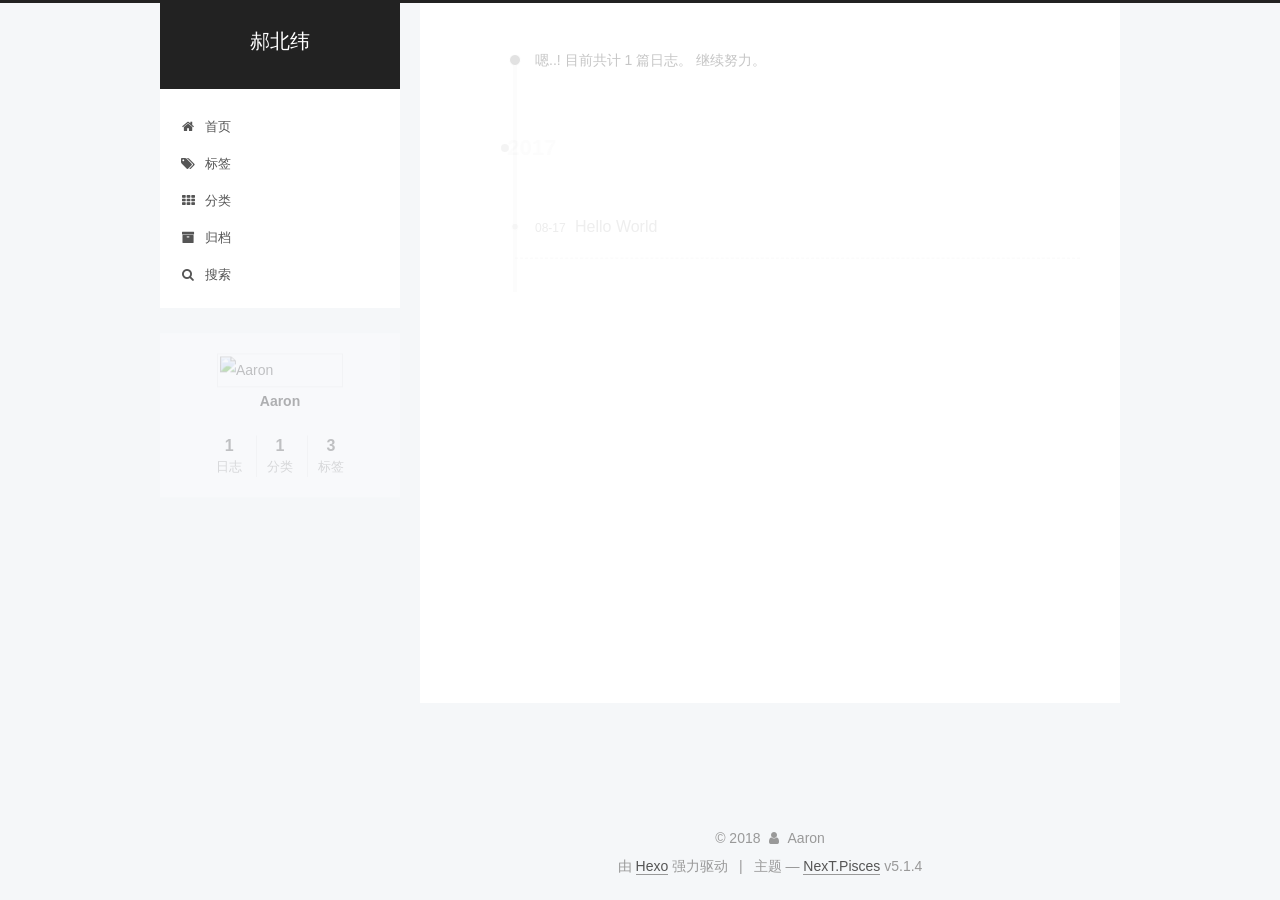
==== commit 7b947019: "Site updated: 2018-01-18 14:01:47" ====
--- a/archives/index.html
+++ b/archives/index.html
@@ -590,10 +590,6 @@
 
 
 
-  
-    
-
-    
   
 
 
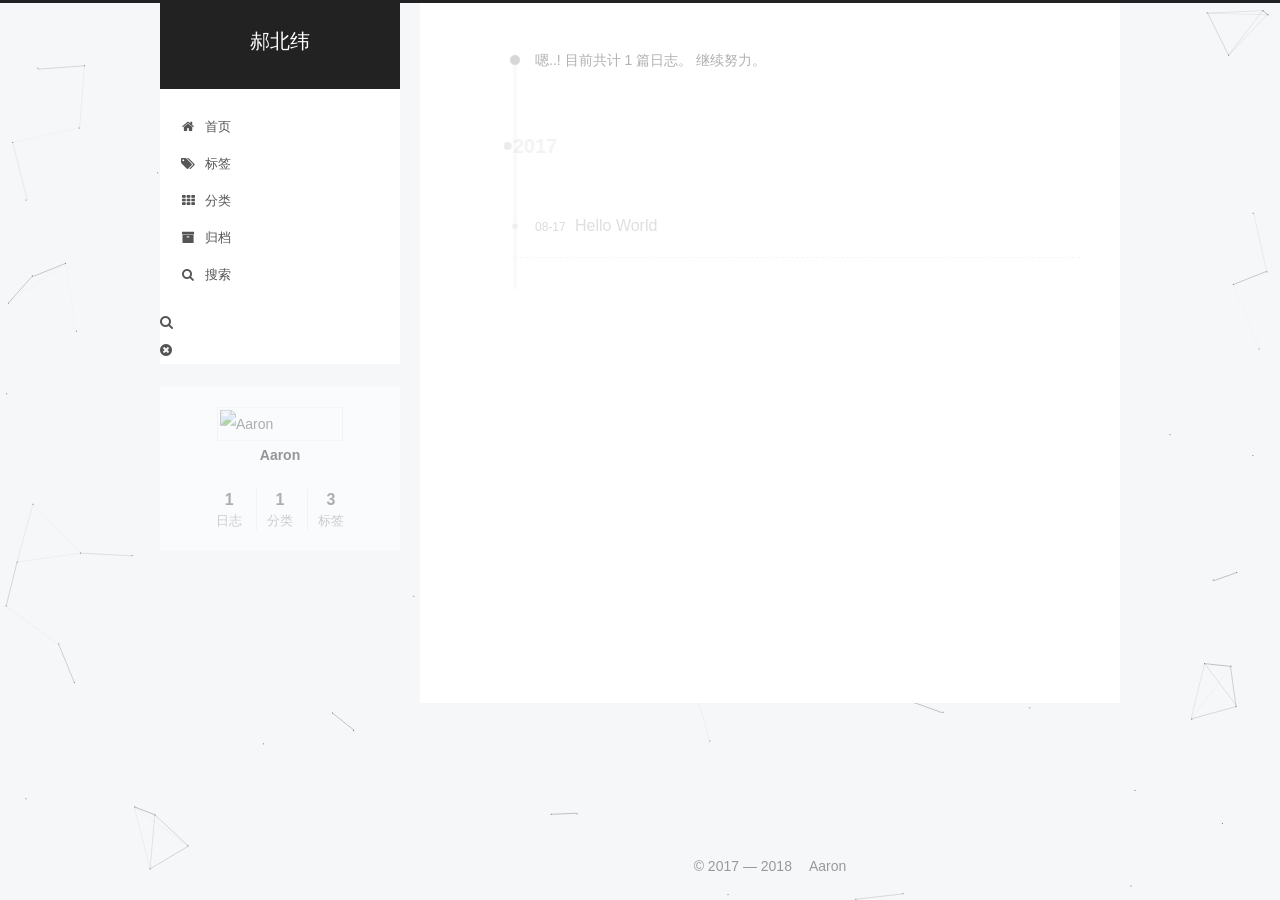
==== commit 20979a92: "Site updated: 2018-01-18 14:33:00" ====
--- a/archives/index.html
+++ b/archives/index.html
@@ -104,9 +104,9 @@
       author: '博主'
     },
     algolia: {
-      applicationID: '',
+      applicationID: 'XHKYV6VB5Q',
       apiKey: '',
-      indexName: '',
+      indexName: 'hexo',
       hits: {"per_page":10},
       labels: {"input_placeholder":"Search for Posts","hits_empty":"We didn't find any results for the search: ${query}","hits_stats":"${hits} results found in ${time} ms"}
     }
@@ -156,7 +156,7 @@
       </a>
     </div>
       
-        <p class="site-subtitle"></p>
+        <h1 class="site-subtitle" itemprop="description"></h1>
       
   </div>
 
@@ -234,22 +234,26 @@
   
     <div class="site-search">
       
-  <div class="popup search-popup local-search-popup">
-  <div class="local-search-header clearfix">
-    <span class="search-icon">
-      <i class="fa fa-search"></i>
-    </span>
+  
+  <div class="algolia-popup popup search-popup">
+    <div class="algolia-search">
+      <div class="algolia-search-input-icon">
+        <i class="fa fa-search"></i>
+      </div>
+      <div class="algolia-search-input" id="algolia-search-input"></div>
+    </div>
+
+    <div class="algolia-results">
+      <div id="algolia-stats"></div>
+      <div id="algolia-hits"></div>
+      <div id="algolia-pagination" class="algolia-pagination"></div>
+    </div>
+
     <span class="popup-btn-close">
       <i class="fa fa-times-circle"></i>
     </span>
-    <div class="local-search-input-wrapper">
-      <input autocomplete="off"
-             placeholder="搜索..." spellcheck="false"
-             type="text" id="local-search-input">
-    </div>
   </div>
-  <div id="local-search-result"></div>
-</div>
+
 
 
 
@@ -293,7 +297,7 @@
         
           
           <div class="collection-title">
-            <h1 class="archive-year" id="archive-year-2017">2017</h1>
+            <h2 class="archive-year" id="archive-year-2017">2017</h2>
           </div>
         
         
@@ -303,7 +307,7 @@
   <article class="post post-type-normal" itemscope itemtype="http://schema.org/Article">
     <header class="post-header">
 
-      <h2 class="post-title">
+      <h3 class="post-title">
         
             <a class="post-title-link" href="/2017/08/17/hello-world/" itemprop="url">
               
@@ -311,7 +315,7 @@
               
             </a>
         
-      </h2>
+      </h3>
 
       <div class="post-meta">
         <time class="post-time" itemprop="dateCreated"
@@ -442,9 +446,9 @@
 
     <footer id="footer" class="footer">
       <div class="footer-inner">
-        <div class="copyright">&copy; <span itemprop="copyrightYear">2018</span>
+        <div class="copyright">&copy; 2017 &mdash; <span itemprop="copyrightYear">2018</span>
   <span class="with-love">
-    <i class="fa fa-user"></i>
+    <i class="fa fa-"></i>
   </span>
   <span class="author" itemprop="copyrightHolder">Aaron</span>
 
@@ -452,15 +456,9 @@
 </div>
 
 
-  <div class="powered-by">由 <a class="theme-link" target="_blank" href="https://hexo.io">Hexo</a> 强力驱动</div>
-
-
-
-  <span class="post-meta-divider">|</span>
-
-
-
-  <div class="theme-info">主题 &mdash; <a class="theme-link" target="_blank" href="https://github.com/iissnan/hexo-theme-next">NexT.Pisces</a> v5.1.4</div>
+
+
+
 
 
 
@@ -507,6 +505,8 @@
   
 
 
+  
+
 
 
 
@@ -547,6 +547,11 @@
     <script type="text/javascript" src="/lib/fancybox/source/jquery.fancybox.pack.js?v=2.1.5"></script>
   
 
+  
+  
+    <script type="text/javascript" src="/lib/canvas-nest/canvas-nest.min.js"></script>
+  
+
 
   
 
@@ -611,324 +616,20 @@
 
   
 
-  <script type="text/javascript">
-    // Popup Window;
-    var isfetched = false;
-    var isXml = true;
-    // Search DB path;
-    var search_path = "";
-    if (search_path.length === 0) {
-      search_path = "search.xml";
-    } else if (/json$/i.test(search_path)) {
-      isXml = false;
-    }
-    var path = "/" + search_path;
-    // monitor main search box;
-
-    var onPopupClose = function (e) {
-      $('.popup').hide();
-      $('#local-search-input').val('');
-      $('.search-result-list').remove();
-      $('#no-result').remove();
-      $(".local-search-pop-overlay").remove();
-      $('body').css('overflow', '');
-    }
-
-    function proceedsearch() {
-      $("body")
-        .append('<div class="search-popup-overlay local-search-pop-overlay"></div>')
-        .css('overflow', 'hidden');
-      $('.search-popup-overlay').click(onPopupClose);
-      $('.popup').toggle();
-      var $localSearchInput = $('#local-search-input');
-      $localSearchInput.attr("autocapitalize", "none");
-      $localSearchInput.attr("autocorrect", "off");
-      $localSearchInput.focus();
-    }
-
-    // search function;
-    var searchFunc = function(path, search_id, content_id) {
-      'use strict';
-
-      // start loading animation
-      $("body")
-        .append('<div class="search-popup-overlay local-search-pop-overlay">' +
-          '<div id="search-loading-icon">' +
-          '<i class="fa fa-spinner fa-pulse fa-5x fa-fw"></i>' +
-          '</div>' +
-          '</div>')
-        .css('overflow', 'hidden');
-      $("#search-loading-icon").css('margin', '20% auto 0 auto').css('text-align', 'center');
-
-      $.ajax({
-        url: path,
-        dataType: isXml ? "xml" : "json",
-        async: true,
-        success: function(res) {
-          // get the contents from search data
-          isfetched = true;
-          $('.popup').detach().appendTo('.header-inner');
-          var datas = isXml ? $("entry", res).map(function() {
-            return {
-              title: $("title", this).text(),
-              content: $("content",this).text(),
-              url: $("url" , this).text()
-            };
-          }).get() : res;
-          var input = document.getElementById(search_id);
-          var resultContent = document.getElementById(content_id);
-          var inputEventFunction = function() {
-            var searchText = input.value.trim().toLowerCase();
-            var keywords = searchText.split(/[\s\-]+/);
-            if (keywords.length > 1) {
-              keywords.push(searchText);
-            }
-            var resultItems = [];
-            if (searchText.length > 0) {
-              // perform local searching
-              datas.forEach(function(data) {
-                var isMatch = false;
-                var hitCount = 0;
-                var searchTextCount = 0;
-                var title = data.title.trim();
-                var titleInLowerCase = title.toLowerCase();
-                var content = data.content.trim().replace(/<[^>]+>/g,"");
-                var contentInLowerCase = content.toLowerCase();
-                var articleUrl = decodeURIComponent(data.url);
-                var indexOfTitle = [];
-                var indexOfContent = [];
-                // only match articles with not empty titles
-                if(title != '') {
-                  keywords.forEach(function(keyword) {
-                    function getIndexByWord(word, text, caseSensitive) {
-                      var wordLen = word.length;
-                      if (wordLen === 0) {
-                        return [];
-                      }
-                      var startPosition = 0, position = [], index = [];
-                      if (!caseSensitive) {
-                        text = text.toLowerCase();
-                        word = word.toLowerCase();
-                      }
-                      while ((position = text.indexOf(word, startPosition)) > -1) {
-                        index.push({position: position, word: word});
-                        startPosition = position + wordLen;
-                      }
-                      return index;
-                    }
-
-                    indexOfTitle = indexOfTitle.concat(getIndexByWord(keyword, titleInLowerCase, false));
-                    indexOfContent = indexOfContent.concat(getIndexByWord(keyword, contentInLowerCase, false));
-                  });
-                  if (indexOfTitle.length > 0 || indexOfContent.length > 0) {
-                    isMatch = true;
-                    hitCount = indexOfTitle.length + indexOfContent.length;
-                  }
-                }
-
-                // show search results
-
-                if (isMatch) {
-                  // sort index by position of keyword
-
-                  [indexOfTitle, indexOfContent].forEach(function (index) {
-                    index.sort(function (itemLeft, itemRight) {
-                      if (itemRight.position !== itemLeft.position) {
-                        return itemRight.position - itemLeft.position;
-                      } else {
-                        return itemLeft.word.length - itemRight.word.length;
-                      }
-                    });
-                  });
-
-                  // merge hits into slices
-
-                  function mergeIntoSlice(text, start, end, index) {
-                    var item = index[index.length - 1];
-                    var position = item.position;
-                    var word = item.word;
-                    var hits = [];
-                    var searchTextCountInSlice = 0;
-                    while (position + word.length <= end && index.length != 0) {
-                      if (word === searchText) {
-                        searchTextCountInSlice++;
-                      }
-                      hits.push({position: position, length: word.length});
-                      var wordEnd = position + word.length;
-
-                      // move to next position of hit
-
-                      index.pop();
-                      while (index.length != 0) {
-                        item = index[index.length - 1];
-                        position = item.position;
-                        word = item.word;
-                        if (wordEnd > position) {
-                          index.pop();
-                        } else {
-                          break;
-                        }
-                      }
-                    }
-                    searchTextCount += searchTextCountInSlice;
-                    return {
-                      hits: hits,
-                      start: start,
-                      end: end,
-                      searchTextCount: searchTextCountInSlice
-                    };
-                  }
-
-                  var slicesOfTitle = [];
-                  if (indexOfTitle.length != 0) {
-                    slicesOfTitle.push(mergeIntoSlice(title, 0, title.length, indexOfTitle));
-                  }
-
-                  var slicesOfContent = [];
-                  while (indexOfContent.length != 0) {
-                    var item = indexOfContent[indexOfContent.length - 1];
-                    var position = item.position;
-                    var word = item.word;
-                    // cut out 100 characters
-                    var start = position - 20;
-                    var end = position + 80;
-                    if(start < 0){
-                      start = 0;
-                    }
-                    if (end < position + word.length) {
-                      end = position + word.length;
-                    }
-                    if(end > content.length){
-                      end = content.length;
-                    }
-                    slicesOfContent.push(mergeIntoSlice(content, start, end, indexOfContent));
-                  }
-
-                  // sort slices in content by search text's count and hits' count
-
-                  slicesOfContent.sort(function (sliceLeft, sliceRight) {
-                    if (sliceLeft.searchTextCount !== sliceRight.searchTextCount) {
-                      return sliceRight.searchTextCount - sliceLeft.searchTextCount;
-                    } else if (sliceLeft.hits.length !== sliceRight.hits.length) {
-                      return sliceRight.hits.length - sliceLeft.hits.length;
-                    } else {
-                      return sliceLeft.start - sliceRight.start;
-                    }
-                  });
-
-                  // select top N slices in content
-
-                  var upperBound = parseInt('1');
-                  if (upperBound >= 0) {
-                    slicesOfContent = slicesOfContent.slice(0, upperBound);
-                  }
-
-                  // highlight title and content
-
-                  function highlightKeyword(text, slice) {
-                    var result = '';
-                    var prevEnd = slice.start;
-                    slice.hits.forEach(function (hit) {
-                      result += text.substring(prevEnd, hit.position);
-                      var end = hit.position + hit.length;
-                      result += '<b class="search-keyword">' + text.substring(hit.position, end) + '</b>';
-                      prevEnd = end;
-                    });
-                    result += text.substring(prevEnd, slice.end);
-                    return result;
-                  }
-
-                  var resultItem = '';
-
-                  if (slicesOfTitle.length != 0) {
-                    resultItem += "<li><a href='" + articleUrl + "' class='search-result-title'>" + highlightKeyword(title, slicesOfTitle[0]) + "</a>";
-                  } else {
-                    resultItem += "<li><a href='" + articleUrl + "' class='search-result-title'>" + title + "</a>";
-                  }
-
-                  slicesOfContent.forEach(function (slice) {
-                    resultItem += "<a href='" + articleUrl + "'>" +
-                      "<p class=\"search-result\">" + highlightKeyword(content, slice) +
-                      "...</p>" + "</a>";
-                  });
-
-                  resultItem += "</li>";
-                  resultItems.push({
-                    item: resultItem,
-                    searchTextCount: searchTextCount,
-                    hitCount: hitCount,
-                    id: resultItems.length
-                  });
-                }
-              })
-            };
-            if (keywords.length === 1 && keywords[0] === "") {
-              resultContent.innerHTML = '<div id="no-result"><i class="fa fa-search fa-5x" /></div>'
-            } else if (resultItems.length === 0) {
-              resultContent.innerHTML = '<div id="no-result"><i class="fa fa-frown-o fa-5x" /></div>'
-            } else {
-              resultItems.sort(function (resultLeft, resultRight) {
-                if (resultLeft.searchTextCount !== resultRight.searchTextCount) {
-                  return resultRight.searchTextCount - resultLeft.searchTextCount;
-                } else if (resultLeft.hitCount !== resultRight.hitCount) {
-                  return resultRight.hitCount - resultLeft.hitCount;
-                } else {
-                  return resultRight.id - resultLeft.id;
-                }
-              });
-              var searchResultList = '<ul class=\"search-result-list\">';
-              resultItems.forEach(function (result) {
-                searchResultList += result.item;
-              })
-              searchResultList += "</ul>";
-              resultContent.innerHTML = searchResultList;
-            }
-          }
-
-          if ('auto' === 'auto') {
-            input.addEventListener('input', inputEventFunction);
-          } else {
-            $('.search-icon').click(inputEventFunction);
-            input.addEventListener('keypress', function (event) {
-              if (event.keyCode === 13) {
-                inputEventFunction();
-              }
-            });
-          }
-
-          // remove loading animation
-          $(".local-search-pop-overlay").remove();
-          $('body').css('overflow', '');
-
-          proceedsearch();
-        }
-      });
-    }
-
-    // handle and trigger popup window;
-    $('.popup-trigger').click(function(e) {
-      e.stopPropagation();
-      if (isfetched === false) {
-        searchFunc(path, 'local-search-input', 'local-search-result');
-      } else {
-        proceedsearch();
-      };
-    });
-
-    $('.popup-btn-close').click(onPopupClose);
-    $('.popup').click(function(e){
-      e.stopPropagation();
-    });
-    $(document).on('keyup', function (event) {
-      var shouldDismissSearchPopup = event.which === 27 &&
-        $('.search-popup').is(':visible');
-      if (shouldDismissSearchPopup) {
-        onPopupClose();
-      }
-    });
-  </script>
-
-
+
+
+
+  
+  
+  
+  <link rel="stylesheet" href="/lib/algolia-instant-search/instantsearch.min.css">
+
+  
+  
+  <script src="/lib/algolia-instant-search/instantsearch.min.js"></script>
+  
+
+  <script src="/js/src/algolia-search.js?v=5.1.4"></script>
 
 
 
--- a/lib/algolia-instant-search/instantsearch.min.css
+++ b/lib/algolia-instant-search/instantsearch.min.css
@@ -0,0 +1 @@
+/*! instantsearch.js 1.5.0 | © Algolia Inc. and other contributors; Licensed MIT | github.com/algolia/instantsearch.js */.ais-search-box--powered-by{font-size:.8em;text-align:right;margin-top:2px}.ais-search-box--powered-by-link{display:inline-block;width:45px;height:16px;text-indent:101%;overflow:hidden;white-space:nowrap;background-image:url([data-uri]);background-repeat:no-repeat;background-size:contain;vertical-align:middle}.ais-pagination--item{display:inline-block;padding:3px}.ais-range-slider--value,.ais-range-slider--value-sub{font-size:.8em;padding-top:15px}.ais-pagination--item__disabled{visibility:hidden}.ais-hierarchical-menu--list__lvl1,.ais-hierarchical-menu--list__lvl2{margin-left:10px}.ais-range-slider--target{position:relative;direction:ltr;background:#F3F4F7;height:6px;margin-top:2em;margin-bottom:2em}.ais-range-slider--base{height:100%;position:relative;z-index:1;border-top:1px solid #DDD;border-bottom:1px solid #DDD;border-left:2px solid #DDD;border-right:2px solid #DDD}.ais-range-slider--origin{position:absolute;right:0;top:0;left:0;bottom:0}.ais-range-slider--connect{background:#46AEDA}.ais-range-slider--background{background:#F3F4F7}.ais-range-slider--handle{width:20px;height:20px;position:relative;z-index:1;background:#FFF;border:1px solid #46AEDA;border-radius:50%;cursor:pointer}.ais-range-slider--handle-lower{left:-10px;bottom:7px}.ais-range-slider--handle-upper{right:10px;bottom:7px}.ais-range-slider--tooltip{position:absolute;background:#FFF;top:-22px;font-size:.8em}.ais-range-slider--pips{box-sizing:border-box;position:absolute;height:3em;top:100%;left:0;width:100%}.ais-range-slider--value{width:40px;position:absolute;text-align:center;margin-left:-20px}.ais-range-slider--marker{position:absolute;background:#DDD;margin-left:-1px;width:1px;height:5px}.ais-range-slider--marker-sub{background:#DDD;width:2px;margin-left:-2px;height:13px}.ais-range-slider--marker-large{background:#DDD;width:2px;margin-left:-2px;height:12px}.ais-star-rating--star,.ais-star-rating--star__empty{display:inline-block;width:1em;height:1em}.ais-range-slider--marker-large:first-child{margin-left:0}.ais-star-rating--item{vertical-align:middle}.ais-star-rating--item__active{font-weight:700}.ais-star-rating--star:before{content:'\2605';color:#FBAE00}.ais-star-rating--star__empty:before{content:'\2606';color:#FBAE00}.ais-star-rating--link__disabled .ais-star-rating--star:before,.ais-star-rating--link__disabled .ais-star-rating--star__empty:before{color:#C9C9C9}.ais-root__collapsible .ais-header{cursor:pointer}.ais-root__collapsed .ais-body,.ais-root__collapsed .ais-footer{display:none}
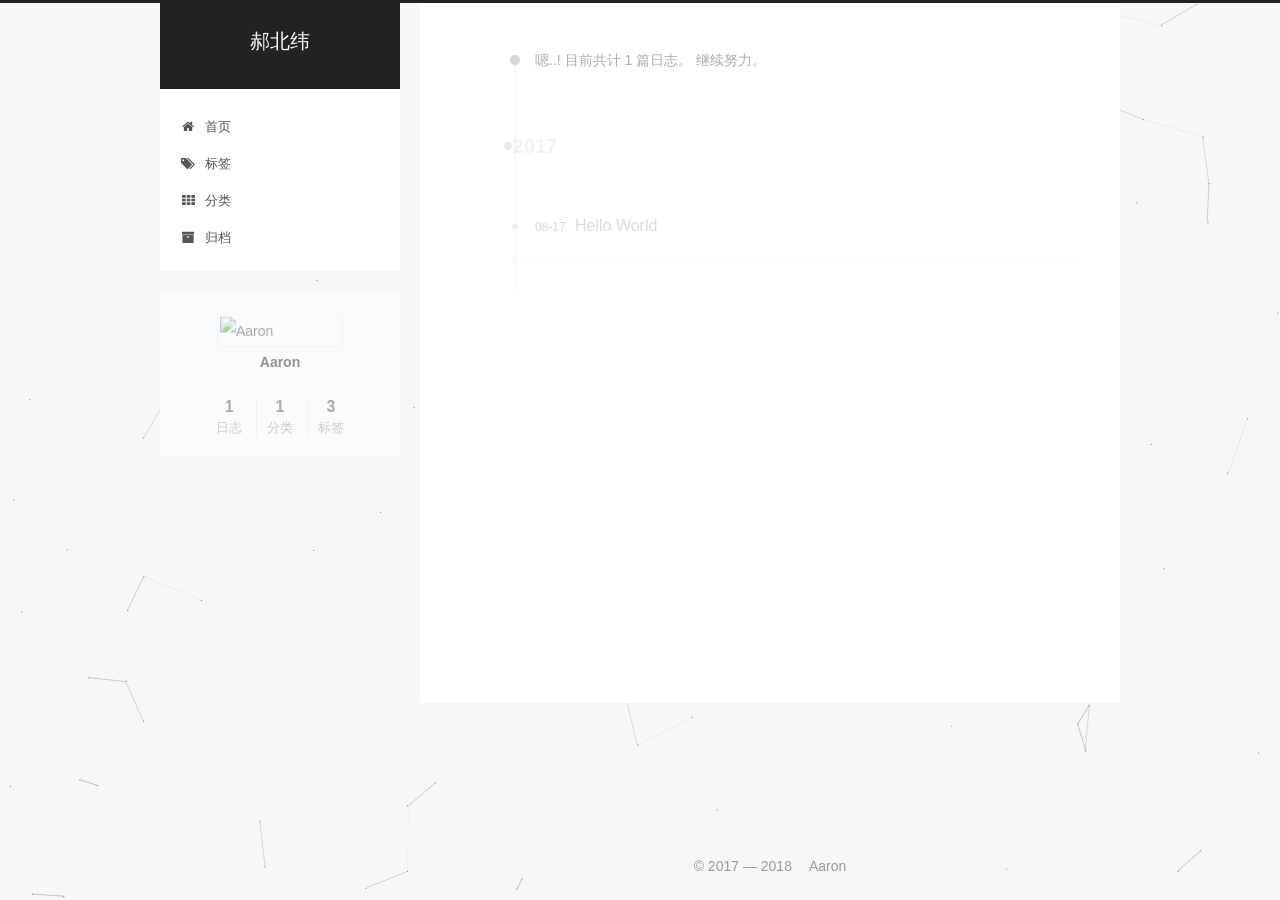
==== commit 07528682: "Site updated: 2018-01-18 14:39:45" ====
--- a/archives/index.html
+++ b/archives/index.html
@@ -217,47 +217,9 @@
       
 
       
-        <li class="menu-item menu-item-search">
-          
-            <a href="javascript:;" class="popup-trigger">
-          
-            
-              <i class="menu-item-icon fa fa-search fa-fw"></i> <br />
-            
-            搜索
-          </a>
-        </li>
-      
     </ul>
   
 
-  
-    <div class="site-search">
-      
-  
-  <div class="algolia-popup popup search-popup">
-    <div class="algolia-search">
-      <div class="algolia-search-input-icon">
-        <i class="fa fa-search"></i>
-      </div>
-      <div class="algolia-search-input" id="algolia-search-input"></div>
-    </div>
-
-    <div class="algolia-results">
-      <div id="algolia-stats"></div>
-      <div id="algolia-hits"></div>
-      <div id="algolia-pagination" class="algolia-pagination"></div>
-    </div>
-
-    <span class="popup-btn-close">
-      <i class="fa fa-times-circle"></i>
-    </span>
-  </div>
-
-
-
-
-    </div>
   
 </nav>
 
@@ -619,128 +581,8 @@
 
 
 
-  
-  
-  
-  <link rel="stylesheet" href="/lib/algolia-instant-search/instantsearch.min.css">
-
-  
-  
-  <script src="/lib/algolia-instant-search/instantsearch.min.js"></script>
-  
-
-  <script src="/js/src/algolia-search.js?v=5.1.4"></script>
-
-
-
-  
-
-  
-  <script src="https://cdn1.lncld.net/static/js/av-core-mini-0.6.4.js"></script>
-  <script>AV.initialize("PDYrHQokmUFrEkyu6OEcJcqa-gzGzoHsz", "3oiaav3HMGLkW1ql5lPvhvI8");</script>
-  <script>
-    function showTime(Counter) {
-      var query = new AV.Query(Counter);
-      var entries = [];
-      var $visitors = $(".leancloud_visitors");
-
-      $visitors.each(function () {
-        entries.push( $(this).attr("id").trim() );
-      });
-
-      query.containedIn('url', entries);
-      query.find()
-        .done(function (results) {
-          var COUNT_CONTAINER_REF = '.leancloud-visitors-count';
-
-          if (results.length === 0) {
-            $visitors.find(COUNT_CONTAINER_REF).text(0);
-            return;
-          }
-
-          for (var i = 0; i < results.length; i++) {
-            var item = results[i];
-            var url = item.get('url');
-            var time = item.get('time');
-            var element = document.getElementById(url);
-
-            $(element).find(COUNT_CONTAINER_REF).text(time);
-          }
-          for(var i = 0; i < entries.length; i++) {
-            var url = entries[i];
-            var element = document.getElementById(url);
-            var countSpan = $(element).find(COUNT_CONTAINER_REF);
-            if( countSpan.text() == '') {
-              countSpan.text(0);
-            }
-          }
-        })
-        .fail(function (object, error) {
-          console.log("Error: " + error.code + " " + error.message);
-        });
-    }
-
-    function addCount(Counter) {
-      var $visitors = $(".leancloud_visitors");
-      var url = $visitors.attr('id').trim();
-      var title = $visitors.attr('data-flag-title').trim();
-      var query = new AV.Query(Counter);
-
-      query.equalTo("url", url);
-      query.find({
-        success: function(results) {
-          if (results.length > 0) {
-            var counter = results[0];
-            counter.fetchWhenSave(true);
-            counter.increment("time");
-            counter.save(null, {
-              success: function(counter) {
-                var $element = $(document.getElementById(url));
-                $element.find('.leancloud-visitors-count').text(counter.get('time'));
-              },
-              error: function(counter, error) {
-                console.log('Failed to save Visitor num, with error message: ' + error.message);
-              }
-            });
-          } else {
-            var newcounter = new Counter();
-            /* Set ACL */
-            var acl = new AV.ACL();
-            acl.setPublicReadAccess(true);
-            acl.setPublicWriteAccess(true);
-            newcounter.setACL(acl);
-            /* End Set ACL */
-            newcounter.set("title", title);
-            newcounter.set("url", url);
-            newcounter.set("time", 1);
-            newcounter.save(null, {
-              success: function(newcounter) {
-                var $element = $(document.getElementById(url));
-                $element.find('.leancloud-visitors-count').text(newcounter.get('time'));
-              },
-              error: function(newcounter, error) {
-                console.log('Failed to create');
-              }
-            });
-          }
-        },
-        error: function(error) {
-          console.log('Error:' + error.code + " " + error.message);
-        }
-      });
-    }
-
-    $(function() {
-      var Counter = AV.Object.extend("Counter");
-      if ($('.leancloud_visitors').length == 1) {
-        addCount(Counter);
-      } else if ($('.post-title-link').length > 1) {
-        showTime(Counter);
-      }
-    });
-  </script>
-
-
+
+  
 
   
 
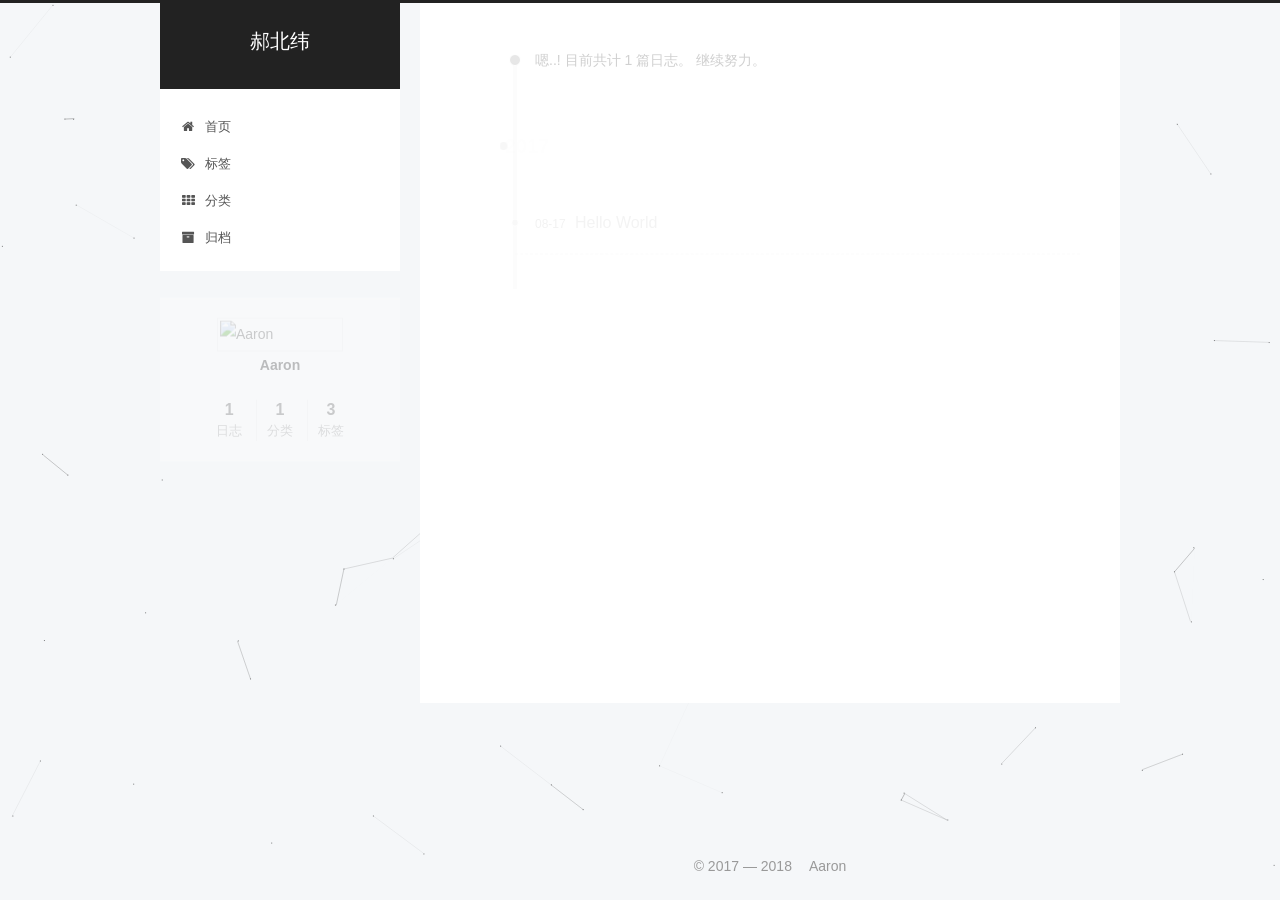
==== commit 2729168a: "Site updated: 2018-01-18 17:11:30" ====
--- a/archives/index.html
+++ b/archives/index.html
@@ -558,6 +558,10 @@
 
 
   
+    
+
+    
+  
 
 
 
--- a/css/main.css
+++ b/css/main.css
@@ -1823,7 +1823,7 @@
   width: 4px;
   height: 4px;
   border-radius: 50%;
-  background: #b811f6;
+  background: #ffdf6b;
 }
 .links-of-blogroll {
   font-size: 13px;
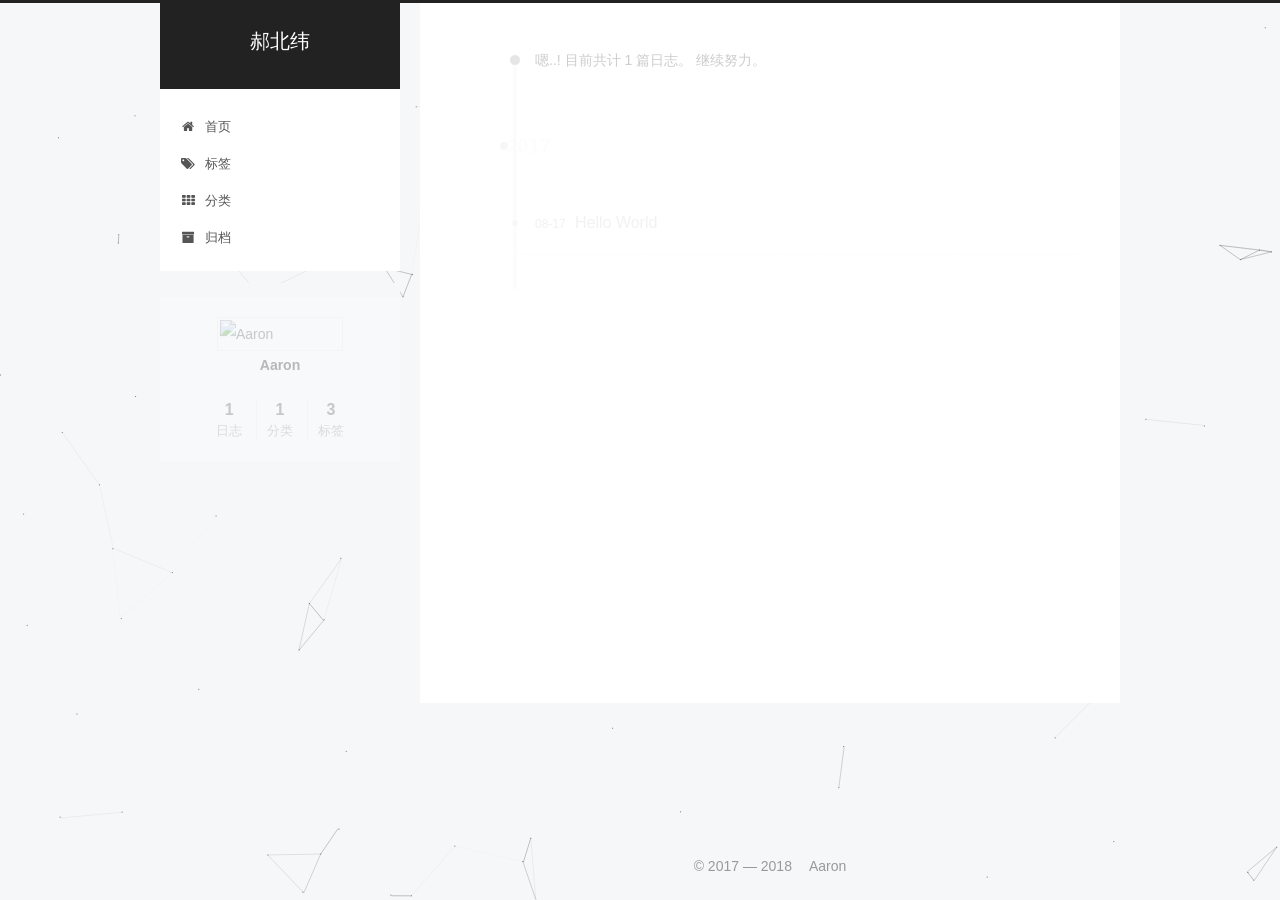
==== commit 443d7ffd: "Site updated: 2018-01-18 17:46:42" ====
--- a/archives/index.html
+++ b/archives/index.html
@@ -558,19 +558,30 @@
 
 
   
-    
-
-    
-  
-
-
-
-
-
-  
-
-
-
+
+
+
+
+
+  
+
+
+
+
+  
+    <script type="text/javascript">
+    (function(){
+      var appid = 'cytqfKwxD';
+      var conf = '24f89d420d11d728cb6fe15acaf605b2';
+      var width = window.innerWidth || document.documentElement.clientWidth;
+      if (width < 960) {
+      window.document.write('<script id="changyan_mobile_js" charset="utf-8" type="text/javascript" src="https://changyan.sohu.com/upload/mobile/wap-js/changyan_mobile.js?client_id=' + appid + '&conf=' + conf + '"><\/script>'); } else { var loadJs=function(d,a){var c=document.getElementsByTagName("head")[0]||document.head||document.documentElement;var b=document.createElement("script");b.setAttribute("type","text/javascript");b.setAttribute("charset","UTF-8");b.setAttribute("src",d);if(typeof a==="function"){if(window.attachEvent){b.onreadystatechange=function(){var e=b.readyState;if(e==="loaded"||e==="complete"){b.onreadystatechange=null;a()}}}else{b.onload=a}}c.appendChild(b)};loadJs("https://changyan.sohu.com/upload/changyan.js",function(){
+        window.changyan.api.config({appid:appid,conf:conf})});
+      }
+    })();
+    </script>
+    <script type="text/javascript" src="https://assets.changyan.sohu.com/upload/plugins/plugins.count.js"></script>
+  
 
 
 
--- a/css/main.css
+++ b/css/main.css
@@ -1823,7 +1823,7 @@
   width: 4px;
   height: 4px;
   border-radius: 50%;
-  background: #ffdf6b;
+  background: #4d0414;
 }
 .links-of-blogroll {
   font-size: 13px;
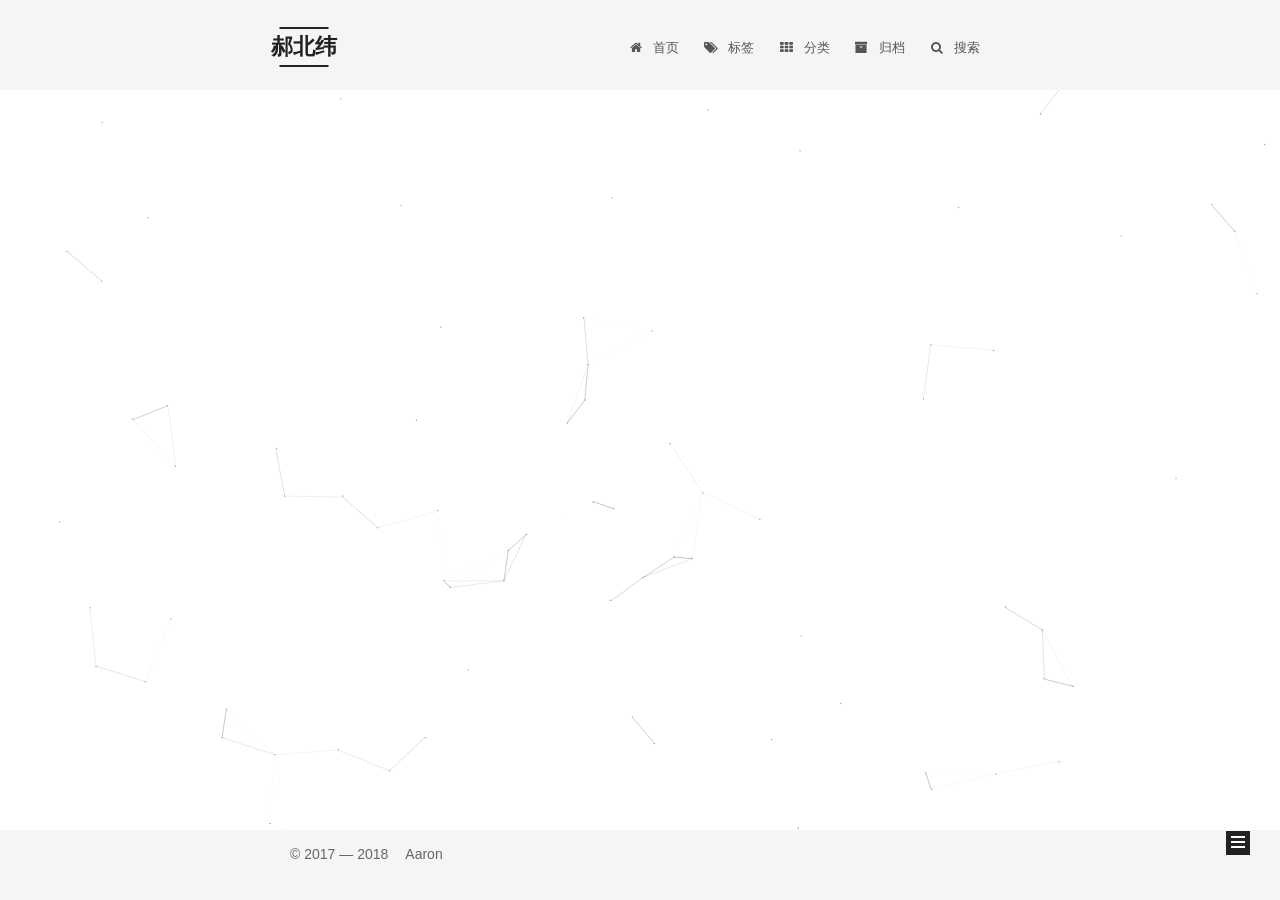
==== commit aca00854: "Site updated: 2018-01-18 18:18:38" ====
--- a/archives/index.html
+++ b/archives/index.html
@@ -5,7 +5,7 @@
   
 
 
-<html class="theme-next pisces use-motion" lang="zh-Hans">
+<html class="theme-next mist use-motion" lang="zh-Hans">
 <head>
   <meta charset="UTF-8"/>
 <meta http-equiv="X-UA-Compatible" content="IE=edge" />
@@ -93,7 +93,7 @@
   var NexT = window.NexT || {};
   var CONFIG = {
     root: '/',
-    scheme: 'Pisces',
+    scheme: 'Mist',
     version: '5.1.4',
     sidebar: {"position":"left","display":"post","offset":12,"b2t":false,"scrollpercent":false,"onmobile":false},
     fancybox: true,
@@ -105,10 +105,10 @@
     },
     algolia: {
       applicationID: 'XHKYV6VB5Q',
-      apiKey: '',
+      apiKey: 'b10bd13e51c814e014d1c87196deff9a',
       indexName: 'hexo',
       hits: {"per_page":10},
-      labels: {"input_placeholder":"Search for Posts","hits_empty":"We didn't find any results for the search: ${query}","hits_stats":"${hits} results found in ${time} ms"}
+      labels: {"input_placeholder":"请输入关键字进行搜索","hits_empty":"找不到关于: ${query}的文章","hits_stats":"共找到${hits}篇文章，花了 ${time} ms"}
     }
   };
 </script>
@@ -217,9 +217,47 @@
       
 
       
+        <li class="menu-item menu-item-search">
+          
+            <a href="javascript:;" class="popup-trigger">
+          
+            
+              <i class="menu-item-icon fa fa-search fa-fw"></i> <br />
+            
+            搜索
+          </a>
+        </li>
+      
     </ul>
   
 
+  
+    <div class="site-search">
+      
+  
+  <div class="algolia-popup popup search-popup">
+    <div class="algolia-search">
+      <div class="algolia-search-input-icon">
+        <i class="fa fa-search"></i>
+      </div>
+      <div class="algolia-search-input" id="algolia-search-input"></div>
+    </div>
+
+    <div class="algolia-results">
+      <div id="algolia-stats"></div>
+      <div id="algolia-hits"></div>
+      <div id="algolia-pagination" class="algolia-pagination"></div>
+    </div>
+
+    <span class="popup-btn-close">
+      <i class="fa fa-times-circle"></i>
+    </span>
+  </div>
+
+
+
+
+    </div>
   
 </nav>
 
@@ -371,7 +409,7 @@
               
               <div class="site-state-item site-state-tags">
                 
-                  <span class="site-state-item-count">3</span>
+                  <span class="site-state-item-count">1</span>
                   <span class="site-state-item-name">标签</span>
                 
               </div>
@@ -526,13 +564,6 @@
 
   
   
-
-
-  <script type="text/javascript" src="/js/src/affix.js?v=5.1.4"></script>
-
-  <script type="text/javascript" src="/js/src/schemes/pisces.js?v=5.1.4"></script>
-
-
 
   
 
@@ -596,6 +627,19 @@
 
 
 
+  
+  
+  
+  <link rel="stylesheet" href="/lib/algolia-instant-search/instantsearch.min.css">
+
+  
+  
+  <script src="/lib/algolia-instant-search/instantsearch.min.js"></script>
+  
+
+  <script src="/js/src/algolia-search.js?v=5.1.4"></script>
+
+
 
   
 
--- a/css/main.css
+++ b/css/main.css
@@ -189,7 +189,7 @@
   font-size: 14px;
   line-height: 2;
   color: #555;
-  background: #f5f7f9;
+  background: #fff;
 }
 @media (max-width: 767px) {
   body {
@@ -226,51 +226,51 @@
   margin: 20px 0 15px;
 }
 h1 {
+  font-size: 24px;
+}
+@media (max-width: 767px) {
+  h1 {
+    font-size: 20px;
+  }
+}
+h2 {
   font-size: 22px;
 }
 @media (max-width: 767px) {
-  h1 {
+  h2 {
     font-size: 18px;
   }
 }
-h2 {
+h3 {
   font-size: 20px;
 }
 @media (max-width: 767px) {
-  h2 {
+  h3 {
     font-size: 16px;
   }
 }
-h3 {
+h4 {
   font-size: 18px;
 }
 @media (max-width: 767px) {
-  h3 {
+  h4 {
     font-size: 14px;
   }
 }
-h4 {
+h5 {
   font-size: 16px;
 }
 @media (max-width: 767px) {
-  h4 {
+  h5 {
     font-size: 12px;
   }
 }
-h5 {
+h6 {
   font-size: 14px;
 }
 @media (max-width: 767px) {
-  h5 {
+  h6 {
     font-size: 10px;
-  }
-}
-h6 {
-  font-size: 12px;
-}
-@media (max-width: 767px) {
-  h6 {
-    font-size: 8px;
   }
 }
 p {
@@ -653,8 +653,8 @@
 @media (min-width: 992px) {
   .full-image.full-image.full-image.full-image {
     max-width: none;
-    width: 118%;
-    margin: 0 -9%;
+    width: 110%;
+    margin: 25px -5%;
   }
 }
 .blockquote-center,
@@ -941,10 +941,10 @@
   padding: 0 20px;
   font-size: 14px;
   color: #555;
-  background: #fff;
-  border: 2px solid #555;
+  background: transparent;
+  border: 2px solid #222;
   text-decoration: none;
-  border-radius: 2px;
+  border-radius: 0;
   transition-property: background-color;
   transition-duration: 0.2s;
   transition-timing-function: ease-in-out;
@@ -953,8 +953,8 @@
 }
 .btn:hover {
   border-color: #222;
-  color: #fff;
-  background: #222;
+  color: #222;
+  background: #fff;
 }
 .btn +.btn {
   margin: 0 0 8px 8px;
@@ -1023,7 +1023,8 @@
 .pagination .next {
   margin-right: 0;
 }
-.pagination .page-number.current {
+.pagination .page-number.current,
+.algolia-pagination .current .page-number {
   color: #fff;
   background: #ccc;
   border-top-color: #ccc;
@@ -1066,7 +1067,7 @@
   width: 24px;
   background: #222;
   font-size: 12px;
-  opacity: 0.6;
+  opacity: 1;
   color: #fff;
   cursor: pointer;
   text-align: center;
@@ -1087,7 +1088,7 @@
   }
 }
 .back-to-top.back-to-top-on {
-  bottom: 30px;
+  bottom: 19px;
 }
 .header {
   background: transparent;
@@ -1101,7 +1102,7 @@
 }
 .site-meta {
   margin: 0;
-  text-align: center;
+  text-align: left;
 }
 @media (max-width: 767px) {
   .site-meta {
@@ -1112,12 +1113,12 @@
   position: relative;
   display: inline-block;
   padding: 0 40px;
-  color: #fff;
+  color: #222;
   background: #222;
   border-bottom: none;
 }
 .brand:hover {
-  color: #fff;
+  color: #222;
 }
 .logo {
   display: inline-block;
@@ -1136,7 +1137,7 @@
 .site-subtitle {
   margin-top: 10px;
   font-size: 13px;
-  color: #ddd;
+  color: #999;
 }
 .use-motion .brand {
   opacity: 0;
@@ -1209,8 +1210,7 @@
   transition-timing-function: ease-in-out;
   transition-delay: 0s;
 }
-.menu .menu-item a:hover,
-.menu-item-active a {
+.menu .menu-item a:hover {
   border-bottom-color: #222;
 }
 .menu .menu-item .fa {
@@ -1349,7 +1349,7 @@
 .posts-collapse {
   position: relative;
   z-index: 1010;
-  margin-left: 55px;
+  margin-left: 0;
 }
 .posts-collapse::after {
   content: " ";
@@ -1739,20 +1739,20 @@
   display: block;
   margin: 0 auto;
   padding: 2px;
-  max-width: 120px;
+  max-width: 96px;
   height: auto;
-  border: 1px solid #eee;
+  border: 2px solid #333;
 }
 .site-author-name {
-  margin: 0;
+  margin: 5px 0 0;
   text-align: center;
-  color: #222;
-  font-weight: 600;
+  color: #f5f5f5;
+  font-weight: normal;
 }
 .site-description {
-  margin-top: 0;
+  margin-top: 5px;
   text-align: center;
-  font-size: 13px;
+  font-size: 14px;
   color: #999;
 }
 .site-state {
@@ -1764,7 +1764,7 @@
 .site-state-item {
   display: inline-block;
   padding: 0 15px;
-  border-left: 1px solid #eee;
+  border-left: 1px solid #333;
 }
 .site-state-item:first-child {
   border-left: none;
@@ -1777,11 +1777,11 @@
   text-align: center;
   color: inherit;
   font-weight: 600;
-  font-size: 16px;
+  font-size: 18px;
 }
 .site-state-item-name {
   font-size: 13px;
-  color: #999;
+  color: inherit;
 }
 .feed-link {
   margin-top: 20px;
@@ -1823,7 +1823,7 @@
   width: 4px;
   height: 4px;
   border-radius: 50%;
-  background: #4d0414;
+  background: #ffa662;
 }
 .links-of-blogroll {
   font-size: 13px;
@@ -1861,7 +1861,7 @@
   color: #555;
 }
 .sidebar-nav li:hover {
-  color: #fc6423;
+  color: #f5f5f5;
 }
 .page-post-detail .sidebar-nav-toc {
   padding: 0 5px;
@@ -1870,11 +1870,11 @@
   margin-left: 10px;
 }
 .sidebar-nav .sidebar-nav-active {
-  color: #fc6423;
-  border-bottom-color: #fc6423;
+  color: #87daff;
+  border-bottom-color: #87daff;
 }
 .sidebar-nav .sidebar-nav-active:hover {
-  color: #fc6423;
+  color: #87daff;
 }
 .sidebar-panel {
   display: none;
@@ -1907,12 +1907,12 @@
   transition-timing-function: ease-in-out;
   transition-delay: 0s;
   transition-property: all;
-  color: #666;
+  color: #999;
+  border-bottom-color: #555;
+}
+.post-toc ol a:hover {
+  color: #ccc;
   border-bottom-color: #ccc;
-}
-.post-toc ol a:hover {
-  color: #000;
-  border-bottom-color: #000;
 }
 .post-toc .nav-item {
   overflow: hidden;
@@ -1934,14 +1934,14 @@
   display: block;
 }
 .post-toc .nav .active > a {
-  color: #fc6423;
-  border-bottom-color: #fc6423;
+  color: #87daff;
+  border-bottom-color: #87daff;
 }
 .post-toc .nav .active-current > a {
-  color: #fc6423;
+  color: #87daff;
 }
 .post-toc .nav .active-current > a:hover {
-  color: #fc6423;
+  color: #87daff;
 }
 .footer {
   font-size: 14px;
@@ -2346,16 +2346,6 @@
   transform: translate(-50%, -50%);
   color: #ccc;
 }
-@media (min-width: 768px) and (max-width: 991px) {
-  .busuanzi-count {
-    width: auto;
-  }
-}
-@media (max-width: 767px) {
-  .busuanzi-count {
-    width: auto;
-  }
-}
 .site-uv,
 .site-pv,
 .page-pv {
@@ -2372,6 +2362,140 @@
 .site-uv::after {
   content: "|";
   padding-left: 10px;
+}
+.algolia-pop-overlay {
+  position: fixed;
+  width: 100%;
+  height: 100%;
+  top: 0;
+  left: 0;
+  z-index: 2080;
+  background-color: rgba(0,0,0,0.3);
+}
+.algolia-popup {
+  overflow: hidden;
+  padding: 0;
+  display: none;
+  position: fixed;
+  top: 10%;
+  left: 50%;
+  width: 700px;
+  height: 80%;
+  margin-left: -350px;
+  background: #fff;
+  color: #333;
+  z-index: 9999;
+  border-radius: 5px;
+}
+@media (max-width: 767px) {
+  .algolia-popup {
+    padding: 0;
+    top: 0;
+    left: 0;
+    margin: 0;
+    width: 100%;
+    height: 100%;
+    border-radius: 0;
+  }
+}
+.algolia-popup .popup-btn-close {
+  position: absolute;
+  right: 14px;
+  color: #4ebd79;
+  font-size: 14px;
+  font-weight: bold;
+  text-transform: uppercase;
+  cursor: pointer;
+  padding-left: 15px;
+  border-left: 1px solid #eee;
+  top: 10px;
+}
+.algolia-popup .popup-btn-close .fa {
+  color: #999;
+  font-size: 18px;
+}
+.algolia-popup .popup-btn-close:hover .fa {
+  color: #222;
+}
+.algolia-search {
+  padding: 10px 15px 5px;
+  max-height: 50px;
+  border-bottom: 1px solid #ccc;
+  background: #f5f5f5;
+  border-top-left-radius: 5px;
+  border-top-right-radius: 5px;
+}
+.algolia-search-input-icon {
+  display: inline-block;
+  width: 20px;
+}
+.algolia-search-input-icon .fa {
+  font-size: 18px;
+}
+.algolia-search-input {
+  display: inline-block;
+  width: calc(90% - 20px);
+}
+.algolia-search-input input {
+  padding: 5px 0;
+  width: 100%;
+  outline: none;
+  border: none;
+  background: transparent;
+}
+.algolia-powered {
+  float: right;
+}
+.algolia-powered img {
+  display: inline-block;
+  height: 18px;
+  vertical-align: middle;
+}
+.algolia-results {
+  position: relative;
+  overflow: auto;
+  padding: 10px 30px;
+  height: calc(100% - 50px);
+}
+.algolia-results hr {
+  margin: 10px 0;
+}
+.algolia-results .highlight {
+  font-style: normal;
+  margin: 0;
+  padding: 0 2px;
+  font-size: inherit;
+  color: #f00;
+}
+.algolia-hits {
+  margin-top: 20px;
+}
+.algolia-hit-item {
+  margin: 15px 0;
+}
+.algolia-hit-item-link {
+  display: block;
+  border-bottom: 1px dashed #ccc;
+  transition-duration: 0.2s;
+  transition-timing-function: ease-in-out;
+  transition-delay: 0s;
+}
+.algolia-pagination .pagination {
+  margin-top: 40px;
+  border-top: none;
+  padding: 0;
+}
+.algolia-pagination .pagination-item {
+  display: inline-block;
+}
+.algolia-pagination .page-number {
+  border-top: none;
+}
+.algolia-pagination .page-number:hover {
+  border-bottom: 1px solid #222;
+}
+.algolia-pagination .disabled-item {
+  visibility: hidden;
 }
 .page-archive .archive-page-counter {
   position: relative;
@@ -2591,403 +2715,327 @@
   }
 }
 .page-post-detail .sidebar-toggle-line {
-  background: #fc6423;
+  background: #87daff;
 }
 .page-post-detail .comments {
   overflow: hidden;
 }
+h1,
+h2,
+h3,
+h4,
+h5,
+h6 {
+  margin: 20px 0 10px;
+}
+p {
+  margin: 0 0 25px 0;
+}
+a {
+  border-bottom-color: #ccc;
+}
+hr {
+  margin: 20px 0;
+  height: 2px;
+}
+.main-inner {
+  margin-top: 80px;
+}
 .header {
-  position: relative;
-  margin: 0 auto;
-  width: 960px;
-}
-@media (min-width: 768px) and (max-width: 991px) {
-  .header {
-    width: auto;
-  }
-}
-@media (max-width: 767px) {
-  .header {
-    width: auto;
-  }
+  background: #f5f5f5;
 }
 .header-inner {
-  position: absolute;
-  top: 0;
-  overflow: hidden;
-  padding: 0;
-  width: 240px;
-  background: #fff;
-  box-shadow: initial;
-  border-radius: initial;
-}
-@media (min-width: 1600px) {
-  .container .header-inner {
-    width: 240px;
-  }
-}
-@media (min-width: 768px) and (max-width: 991px) {
-  .header-inner {
-    position: relative;
-    width: auto;
-    border-radius: initial;
-  }
-}
-@media (max-width: 767px) {
-  .header-inner {
-    position: relative;
-    width: auto;
-    border-radius: initial;
-  }
-}
-.main:before,
-.main:after {
+  padding: 25px 0 20px;
+}
+.header-inner:before,
+.header-inner:after {
   content: " ";
   display: table;
 }
-.main:after {
+.header-inner:after {
   clear: both;
 }
-@media (min-width: 768px) and (max-width: 991px) {
-  .main {
-    padding-bottom: 100px;
-  }
-}
-@media (max-width: 767px) {
-  .main {
-    padding-bottom: 100px;
-  }
-}
-.container .main-inner {
-  width: 960px;
-}
-@media (min-width: 768px) and (max-width: 991px) {
+@media (max-width: 767px) {
+  .header-inner {
+    width: auto;
+    margin-bottom: 50px;
+    padding: 10px;
+  }
+}
+.site-meta {
+  float: left;
+  margin-left: -20px;
+  line-height: normal;
+}
+@media (max-width: 767px) {
+  .site-meta {
+    margin-left: 10px;
+  }
+}
+.site-meta .brand {
+  padding: 2px 1px;
+  background: none;
+}
+@media (max-width: 767px) {
+  .site-meta .brand {
+    display: block;
+  }
+}
+.site-meta .logo {
+  display: none;
+}
+.site-meta .site-title {
+  font-size: 22px;
+  font-weight: bolder;
+}
+@media (max-width: 767px) {
+  .site-meta .site-title {
+    line-height: 34px;
+  }
+}
+.logo-line-before,
+.logo-line-after {
+  display: block;
+  overflow: hidden;
+  margin: 0 auto;
+  width: 75%;
+}
+@media (max-width: 767px) {
+  .logo-line-before,
+  .logo-line-after {
+    display: none;
+  }
+}
+.logo-line-before i,
+.logo-line-after i {
+  position: relative;
+  display: block;
+  height: 2px;
+  background: #222;
+}
+@media (max-width: 767px) {
+  .logo-line-before i,
+  .logo-line-after i {
+    height: 3px;
+  }
+}
+.use-motion .logo-line-before i {
+  left: -100%;
+}
+.use-motion .logo-line-after i {
+  right: -100%;
+}
+.site-subtitle {
+  display: none;
+}
+.site-nav-toggle {
+  position: static;
+  float: right;
+}
+.menu {
+  float: right;
+  margin: 8px 0 0 0;
+}
+@media (max-width: 767px) {
+  .menu {
+    margin: 20px 0 0 0;
+    padding: 0;
+  }
+}
+.menu br {
+  display: none;
+}
+.menu .menu-item {
+  margin: 0;
+}
+@media (max-width: 767px) {
+  .menu .menu-item {
+    display: block;
+  }
+}
+.menu .menu-item a {
+  padding: 0 10px;
+  background: none;
+  border: none;
+  border-radius: 2px;
+  transition-property: background;
+}
+@media (max-width: 767px) {
+  .menu .menu-item a {
+    text-align: left;
+  }
+}
+.menu .menu-item a:hover {
+  background: #e1e1e1;
+}
+.menu a::before {
+  display: none;
+}
+@media (max-width: 767px) {
+  .menu a::before {
+    display: block;
+  }
+}
+@media (max-width: 767px) {
+  .menu {
+    float: none;
+  }
+}
+.site-search form {
+  display: none;
+}
+.posts-expand {
+  padding-top: 0;
+}
+.posts-expand .post-title,
+.posts-expand .post-meta {
+  text-align: left;
+}
+@media (max-width: 767px) {
+  .posts-expand .post-title,
+  .posts-expand .post-meta {
+    text-align: center;
+  }
+}
+.posts-expand .post-eof {
+  display: none;
+}
+.posts-expand .post {
+  margin-top: 120px;
+}
+.posts-expand .post:first-child {
+  margin-top: 0;
+}
+.posts-expand .post-meta {
+  margin-top: 5px;
+  margin-bottom: 20px;
+}
+.posts-expand .post-title {
+  position: relative;
+  font-size: 26px;
+  font-weight: 400;
+}
+@media (max-width: 767px) {
+  .posts-expand .post-title {
+    font-size: 22px;
+  }
+}
+@media (min-width: 1600px) {
+  .posts-expand .post-title {
+    font-size: 26px;
+  }
+}
+.posts-expand .post-title:hover:before {
+  background: #222;
+}
+@media (max-width: 767px) {
+  .posts-expand .post-body {
+    font-size: 12px;
+  }
+}
+.posts-expand .post-body img {
+  margin: 0;
+}
+.posts-expand .post-tags {
+  text-align: left;
+}
+.posts-expand .post-tags a {
+  padding: 1px 5px;
+  background: #f5f5f5;
+  border-bottom: none;
+}
+.posts-expand .post-tags a:hover {
+  background: #ccc;
+}
+.posts-expand .post-nav {
+  margin-top: 40px;
+}
+.post-button {
+  margin-top: 20px;
+  text-align: left;
+}
+.post-button a {
+  padding: 0;
+  font-size: 14px;
+  background: none;
+  border: none;
+  border-bottom: 2px solid #666;
+  transition-property: border;
+}
+@media (max-width: 767px) {
+  .post-button a {
+    font-size: 12px;
+  }
+}
+@media (min-width: 1600px) {
+  .post-button a {
+    font-size: 16px;
+  }
+}
+.post-button a:hover {
+  border-bottom-color: #222;
+}
+.links-of-blogroll-inline .links-of-blogroll-item {
+  display: inline-block;
+}
+.btn {
+  padding: 0 10px;
+  border-width: 2px;
+  border-radius: 0;
+}
+.headband {
+  display: none;
+}
+.site-search {
+  position: relative;
+  float: right;
+  margin-top: 5px;
+  padding-top: 3px;
+}
+@media (max-width: 767px) {
+  .site-search {
+    float: none;
+    padding: 0 10px;
+  }
+}
+@media (max-width: 767px) {
   .container .main-inner {
     width: auto;
   }
 }
-@media (max-width: 767px) {
-  .container .main-inner {
-    width: auto;
-  }
-}
-.content-wrap {
-  float: right;
-  box-sizing: border-box;
-  padding: 40px;
-  width: 700px;
-  background: #fff;
-  min-height: 700px;
-  box-shadow: initial;
-  border-radius: initial;
-}
-@media (min-width: 768px) and (max-width: 991px) {
-  .content-wrap {
-    width: 100%;
-    padding: 20px;
-    border-radius: initial;
-  }
-}
-@media (max-width: 767px) {
-  .content-wrap {
-    width: 100%;
-    padding: 20px;
-    min-height: auto;
-    border-radius: initial;
-  }
-}
-.sidebar {
-  position: static;
-  float: left;
-  margin-top: 300px;
-  width: 240px;
-  background: #f5f7f9;
-  box-shadow: none;
-}
-@media (min-width: 768px) and (max-width: 991px) {
-  .sidebar {
-    display: none;
-  }
-}
-@media (max-width: 767px) {
-  .sidebar {
-    display: none;
-  }
-}
-.sidebar-toggle {
+.page-post-detail .post-title,
+.page-post-detail .post-meta {
+  text-align: center;
+}
+.page-post-detail .post-title:before {
   display: none;
 }
+.page-post-detail .post-meta {
+  margin-bottom: 60px;
+}
+.pagination {
+  margin: 120px 0 0;
+  text-align: left;
+}
+@media (max-width: 767px) {
+  .pagination {
+    margin: 80px 10px 0;
+    text-align: center;
+  }
+}
+.footer {
+  margin-top: 80px;
+  padding: 10px 0;
+  background: #f5f5f5;
+  color: #666;
+}
 .footer-inner {
-  width: 960px;
-  padding-left: 260px;
-}
-@media (min-width: 768px) and (max-width: 991px) {
+  margin: 0 auto;
+  text-align: left;
+}
+@media (max-width: 767px) {
   .footer-inner {
     width: auto;
-    padding-left: 0 !important;
-    padding-right: 0 !important;
-  }
-}
-@media (max-width: 767px) {
-  .footer-inner {
-    width: auto;
-    padding-left: 0 !important;
-    padding-right: 0 !important;
-  }
-}
-.sidebar-position-right .header-inner {
-  right: 0;
-}
-.sidebar-position-right .content-wrap {
-  float: left;
-}
-.sidebar-position-right .sidebar {
-  float: right;
-}
-.sidebar-position-right .footer-inner {
-  padding-left: 0;
-  padding-right: 260px;
-}
-.site-brand-wrapper {
-  position: relative;
-}
-.site-meta {
-  padding: 20px 0;
-  color: #fff;
-  background: #222;
-}
-@media (min-width: 768px) and (max-width: 991px) {
-  .site-meta {
-    box-shadow: 0 0 16px rgba(0,0,0,0.5);
-  }
-}
-@media (max-width: 767px) {
-  .site-meta {
-    box-shadow: 0 0 16px rgba(0,0,0,0.5);
-  }
-}
-.brand {
-  padding: 0;
-  background: none;
-}
-.brand:hover {
-  color: #fff;
-}
-.site-subtitle {
-  margin: 10px 10px 0;
-  font-weight: initial;
-}
-.site-search form {
-  display: none;
-}
-.site-nav {
-  border-top: none;
-}
-@media (min-width: 768px) and (max-width: 991px) {
-  .site-nav {
-    display: none !important;
-  }
-}
-@media (min-width: 768px) and (max-width: 991px) {
-  .site-nav-on {
-    display: block !important;
-  }
-}
-.menu .menu-item {
-  display: block;
-  margin: 0;
-}
-.menu .menu-item a {
-  position: relative;
-  box-sizing: border-box;
-  padding: 5px 20px;
-  text-align: left;
-  line-height: inherit;
-  transition-property: background-color;
-  transition-duration: 0.2s;
-  transition-timing-function: ease-in-out;
-  transition-delay: 0s;
-}
-.menu .menu-item a:hover,
-.menu-item-active a {
-  background: #f9f9f9;
-  border-bottom-color: #fff;
-}
-.menu .menu-item br {
-  display: none;
-}
-.menu-item-active a:after {
-  content: " ";
-  position: absolute;
-  top: 50%;
-  margin-top: -3px;
-  right: 15px;
-  width: 6px;
-  height: 6px;
-  border-radius: 50%;
-  background-color: #bbb;
-}
-.btn-bar {
-  background-color: #fff;
-}
-.site-nav-toggle {
-  left: 20px;
-  top: 50%;
-  -webkit-transform: translateY(-50%);
-  -webkit-transform: translateY(-50%);
-  -moz-transform: translateY(-50%);
-  -ms-transform: translateY(-50%);
-  -o-transform: translateY(-50%);
-  transform: translateY(-50%);
-}
-@media (min-width: 768px) and (max-width: 991px) {
-  .site-nav-toggle {
-    display: block;
-  }
-}
-.use-motion .sidebar .motion-element {
-  opacity: 1;
-}
-.sidebar {
-  margin-left: -100%;
-  right: auto;
-  bottom: auto;
-  -webkit-transform: none;
-}
-.sidebar-inner {
-  box-sizing: border-box;
-  width: 240px;
-  color: #555;
-  background: #fff;
-  box-shadow: initial;
-  border-radius: initial;
-  opacity: 0;
-}
-.sidebar-inner.affix {
-  position: fixed;
-  top: 12px;
-}
-.sidebar-inner.affix-bottom {
-  position: absolute;
-}
-.site-overview {
-  text-align: left;
-}
-.site-author:before,
-.site-author:after {
-  content: " ";
-  display: table;
-}
-.site-author:after {
-  clear: both;
-}
-.sidebar a {
-  color: #555;
-}
-.sidebar a:hover {
-  color: #222;
-}
-.site-state-item {
-  padding: 0 10px;
-}
-.links-of-author-item a:before {
-  display: none;
-}
-.links-of-author-item a {
-  border-bottom: none;
-  text-decoration: underline;
-}
-.feed-link {
-  border-top: 1px dotted #ccc;
-  border-bottom: 1px dotted #ccc;
-  text-align: center;
-}
-.feed-link a {
-  display: block;
-  color: #fc6423;
-  border: none;
-}
-.feed-link a:hover {
-  background: none;
-  color: #e34603;
-}
-.feed-link a:hover i {
-  color: #e34603;
-}
-.links-of-author {
-  display: flex;
-  flex-wrap: wrap;
-  justify-content: center;
-}
-.links-of-author-item {
-  margin: 5px 0 0;
-  width: 50%;
-}
-.links-of-author-item a {
-  max-width: 216px;
-  box-sizing: border-box;
-  display: inline-block;
-  margin-right: 0;
-  margin-bottom: 0;
-  padding: 0 5px;
-  overflow: hidden;
-  white-space: nowrap;
-  text-overflow: ellipsis;
-}
-.links-of-author-item a {
-  display: block;
-  text-decoration: none;
-}
-.links-of-author-item a:hover {
-  border-radius: 4px;
-  background: #eee;
-}
-.links-of-author-item .fa {
-  margin-right: 2px;
-  font-size: 16px;
-}
-.links-of-author-item .fa-globe {
-  font-size: 15px;
-}
-.links-of-blogroll {
-  text-align: center;
-  margin-top: 20px;
-  padding: 3px 0 0;
-  border-top: 1px dotted #ccc;
-}
-.links-of-blogroll-title {
-  margin-top: 0;
-}
-.links-of-blogroll-item {
-  padding: 0;
-}
-.links-of-blogroll-inline:before,
-.links-of-blogroll-inline:after {
-  content: " ";
-  display: table;
-}
-.links-of-blogroll-inline:after {
-  clear: both;
-}
-.links-of-blogroll-inline .links-of-blogroll-item {
-  margin: 5px 0 0;
-  width: 50%;
-  display: inline-block;
-  width: unset;
-}
-.links-of-blogroll-inline .links-of-blogroll-item a {
-  max-width: 216px;
-  box-sizing: border-box;
-  display: inline-block;
-  margin-right: 0;
-  margin-bottom: 0;
-  padding: 0 5px;
-  overflow: hidden;
-  white-space: nowrap;
-  text-overflow: ellipsis;
-}
-@media (max-width: 767px) {
-  .post-body {
-    text-align: justify;
-  }
-}
+    text-align: center;
+  }
+}
--- a/lib/algolia-instant-search/instantsearch.min.css
+++ b/lib/algolia-instant-search/instantsearch.min.css
@@ -0,0 +1 @@
+/*! instantsearch.js 1.5.0 | © Algolia Inc. and other contributors; Licensed MIT | github.com/algolia/instantsearch.js */.ais-search-box--powered-by{font-size:.8em;text-align:right;margin-top:2px}.ais-search-box--powered-by-link{display:inline-block;width:45px;height:16px;text-indent:101%;overflow:hidden;white-space:nowrap;background-image:url([data-uri]);background-repeat:no-repeat;background-size:contain;vertical-align:middle}.ais-pagination--item{display:inline-block;padding:3px}.ais-range-slider--value,.ais-range-slider--value-sub{font-size:.8em;padding-top:15px}.ais-pagination--item__disabled{visibility:hidden}.ais-hierarchical-menu--list__lvl1,.ais-hierarchical-menu--list__lvl2{margin-left:10px}.ais-range-slider--target{position:relative;direction:ltr;background:#F3F4F7;height:6px;margin-top:2em;margin-bottom:2em}.ais-range-slider--base{height:100%;position:relative;z-index:1;border-top:1px solid #DDD;border-bottom:1px solid #DDD;border-left:2px solid #DDD;border-right:2px solid #DDD}.ais-range-slider--origin{position:absolute;right:0;top:0;left:0;bottom:0}.ais-range-slider--connect{background:#46AEDA}.ais-range-slider--background{background:#F3F4F7}.ais-range-slider--handle{width:20px;height:20px;position:relative;z-index:1;background:#FFF;border:1px solid #46AEDA;border-radius:50%;cursor:pointer}.ais-range-slider--handle-lower{left:-10px;bottom:7px}.ais-range-slider--handle-upper{right:10px;bottom:7px}.ais-range-slider--tooltip{position:absolute;background:#FFF;top:-22px;font-size:.8em}.ais-range-slider--pips{box-sizing:border-box;position:absolute;height:3em;top:100%;left:0;width:100%}.ais-range-slider--value{width:40px;position:absolute;text-align:center;margin-left:-20px}.ais-range-slider--marker{position:absolute;background:#DDD;margin-left:-1px;width:1px;height:5px}.ais-range-slider--marker-sub{background:#DDD;width:2px;margin-left:-2px;height:13px}.ais-range-slider--marker-large{background:#DDD;width:2px;margin-left:-2px;height:12px}.ais-star-rating--star,.ais-star-rating--star__empty{display:inline-block;width:1em;height:1em}.ais-range-slider--marker-large:first-child{margin-left:0}.ais-star-rating--item{vertical-align:middle}.ais-star-rating--item__active{font-weight:700}.ais-star-rating--star:before{content:'\2605';color:#FBAE00}.ais-star-rating--star__empty:before{content:'\2606';color:#FBAE00}.ais-star-rating--link__disabled .ais-star-rating--star:before,.ais-star-rating--link__disabled .ais-star-rating--star__empty:before{color:#C9C9C9}.ais-root__collapsible .ais-header{cursor:pointer}.ais-root__collapsed .ais-body,.ais-root__collapsed .ais-footer{display:none}
